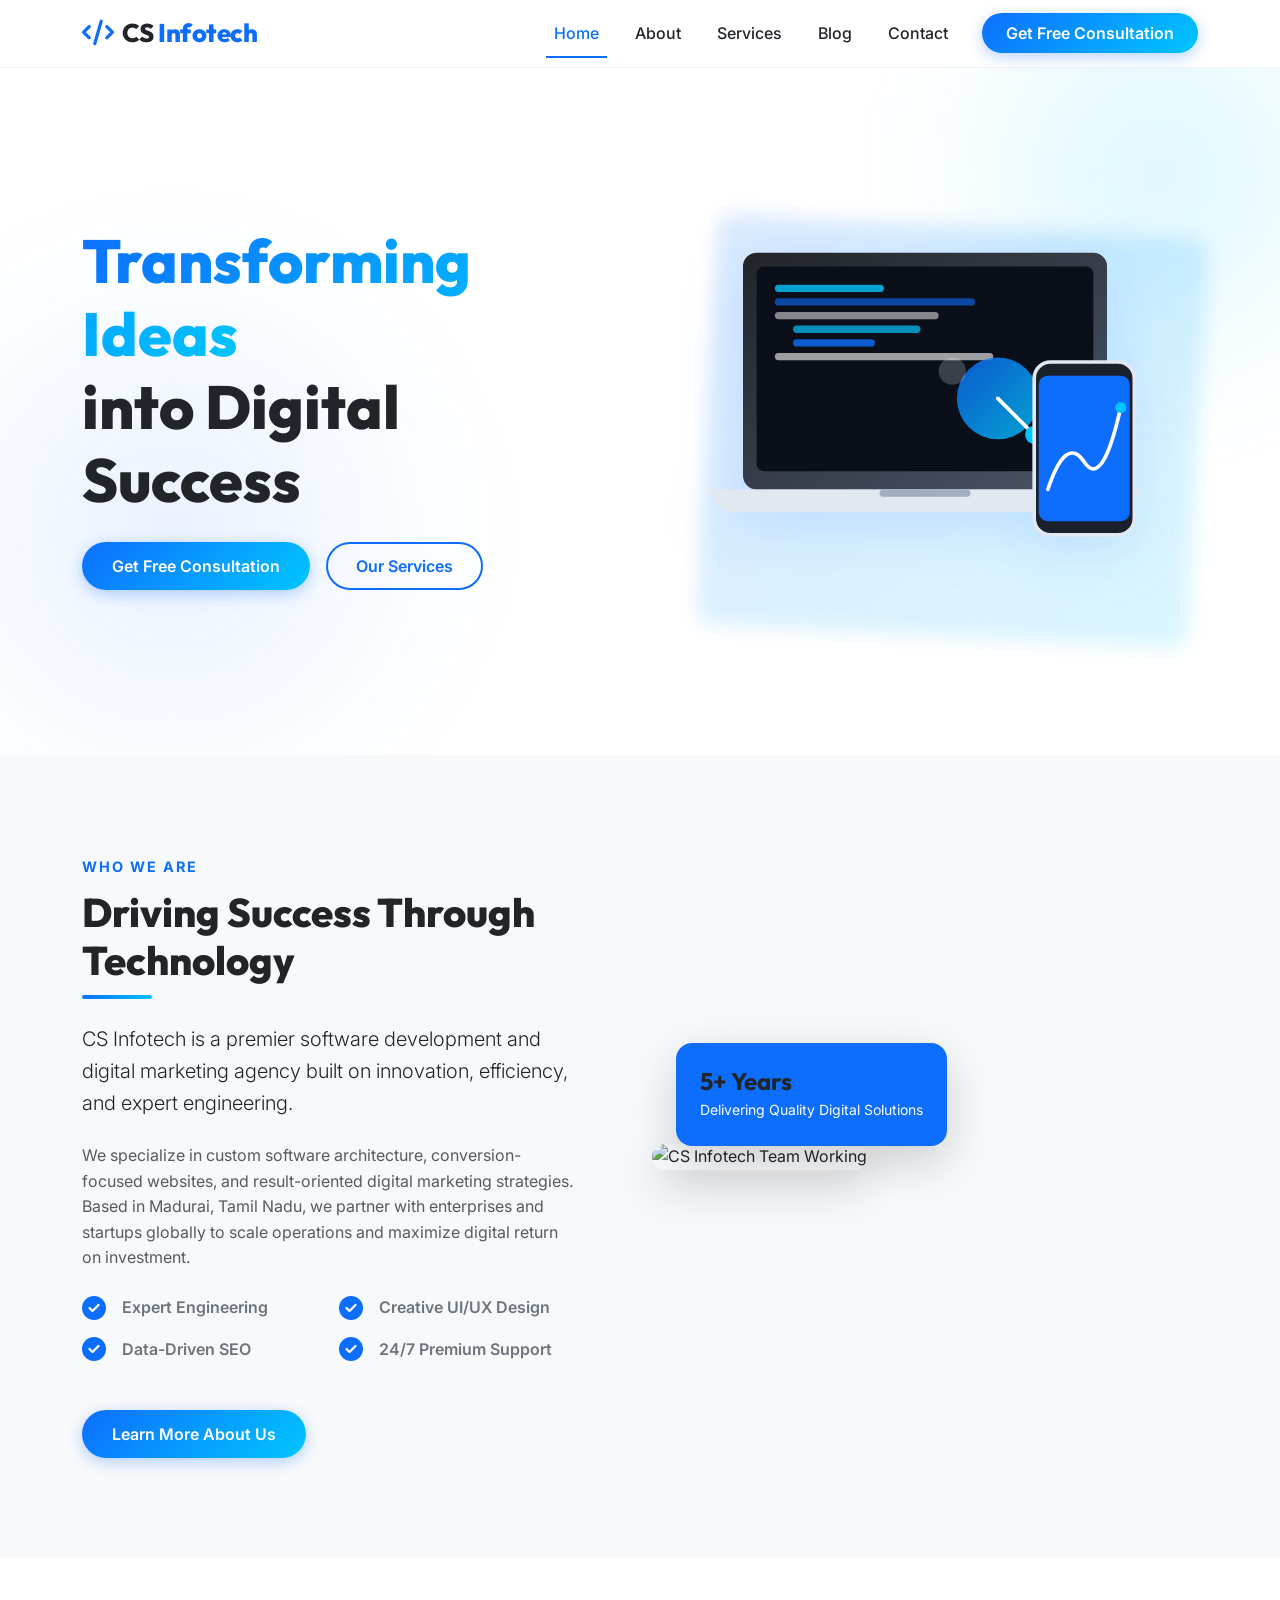
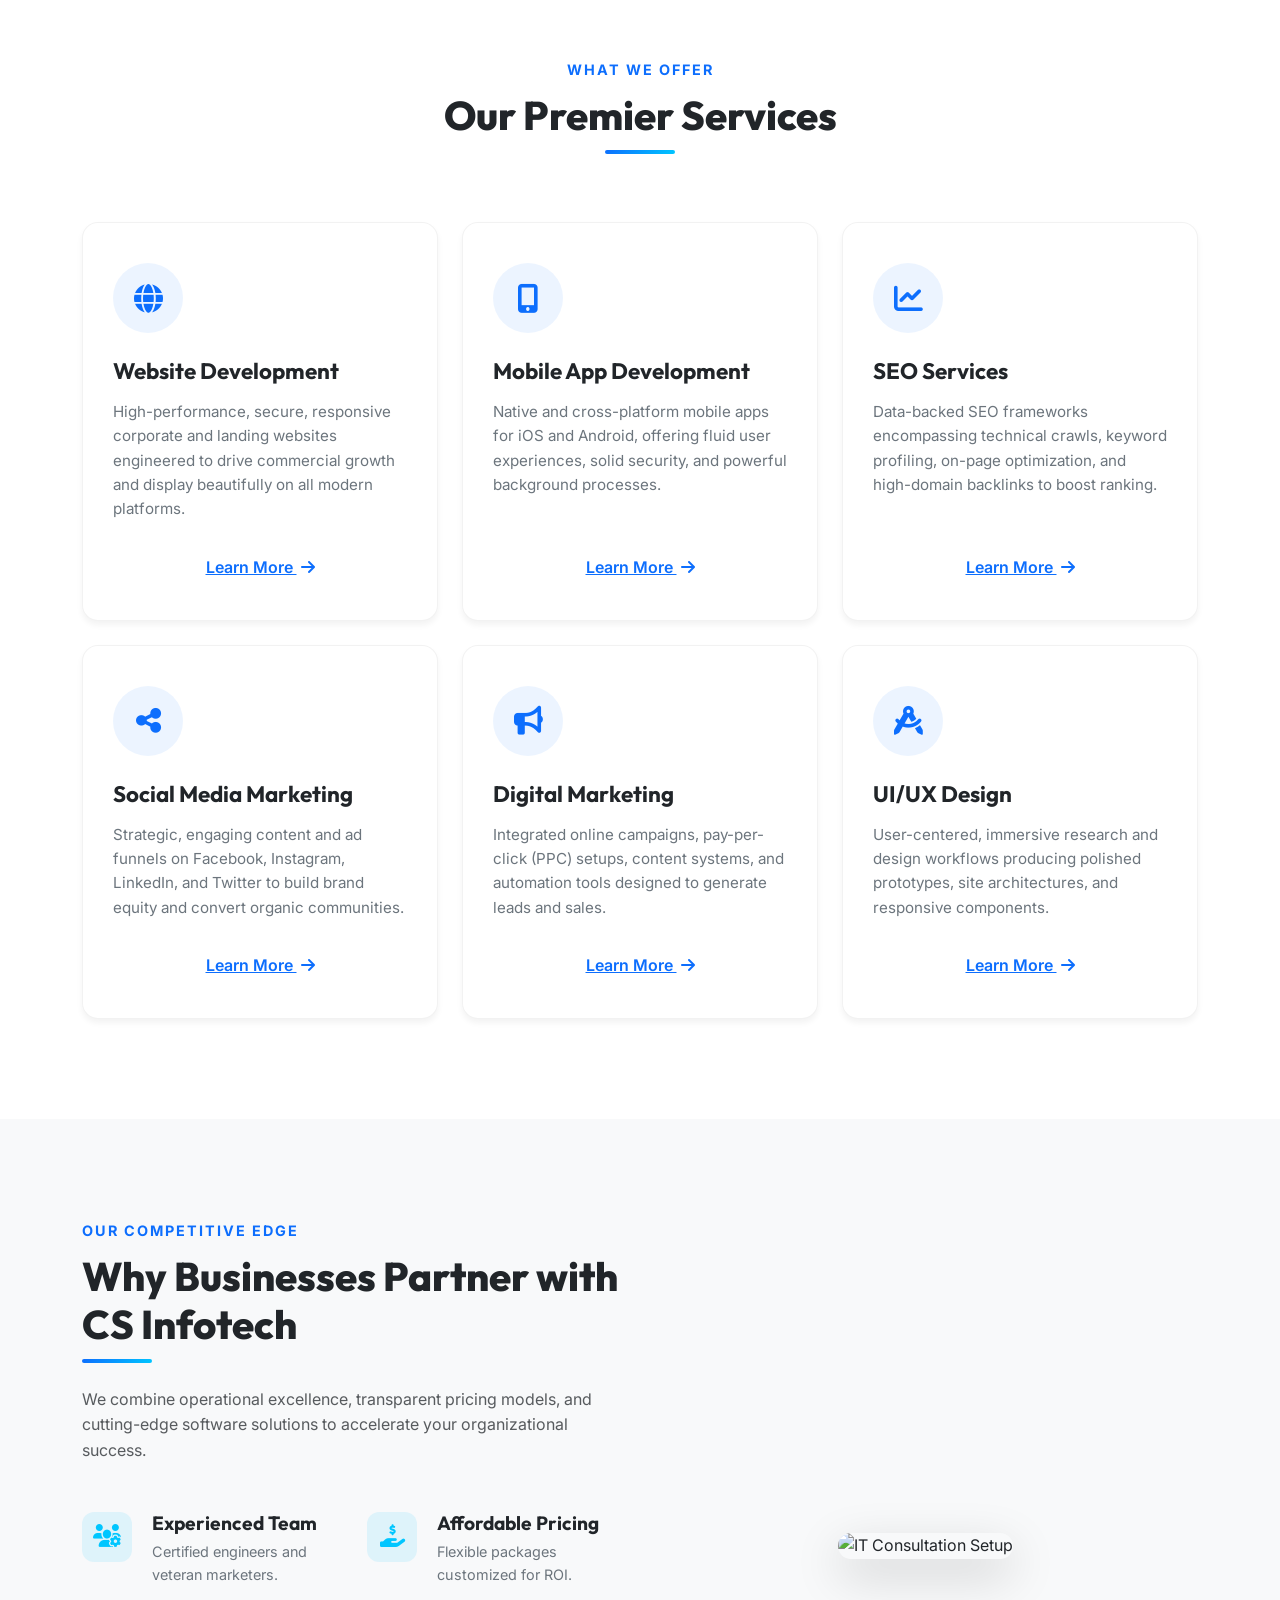
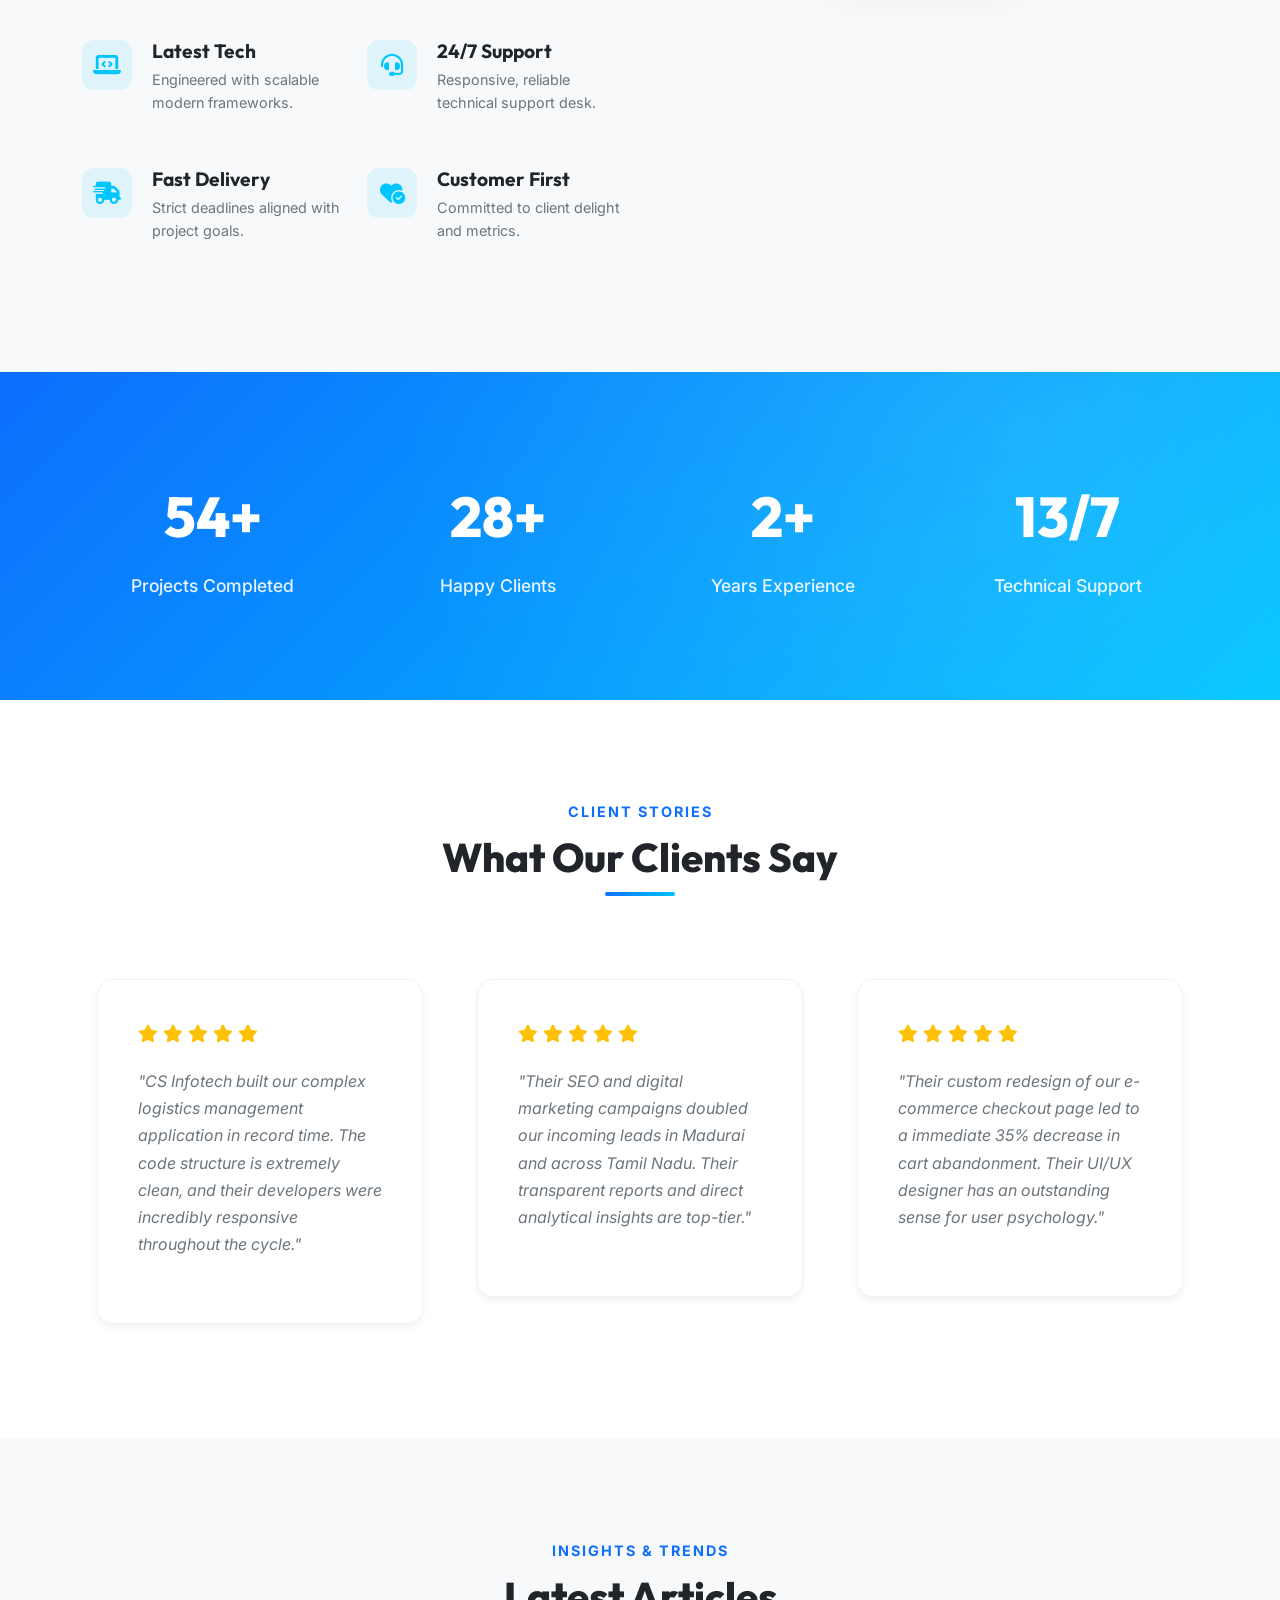
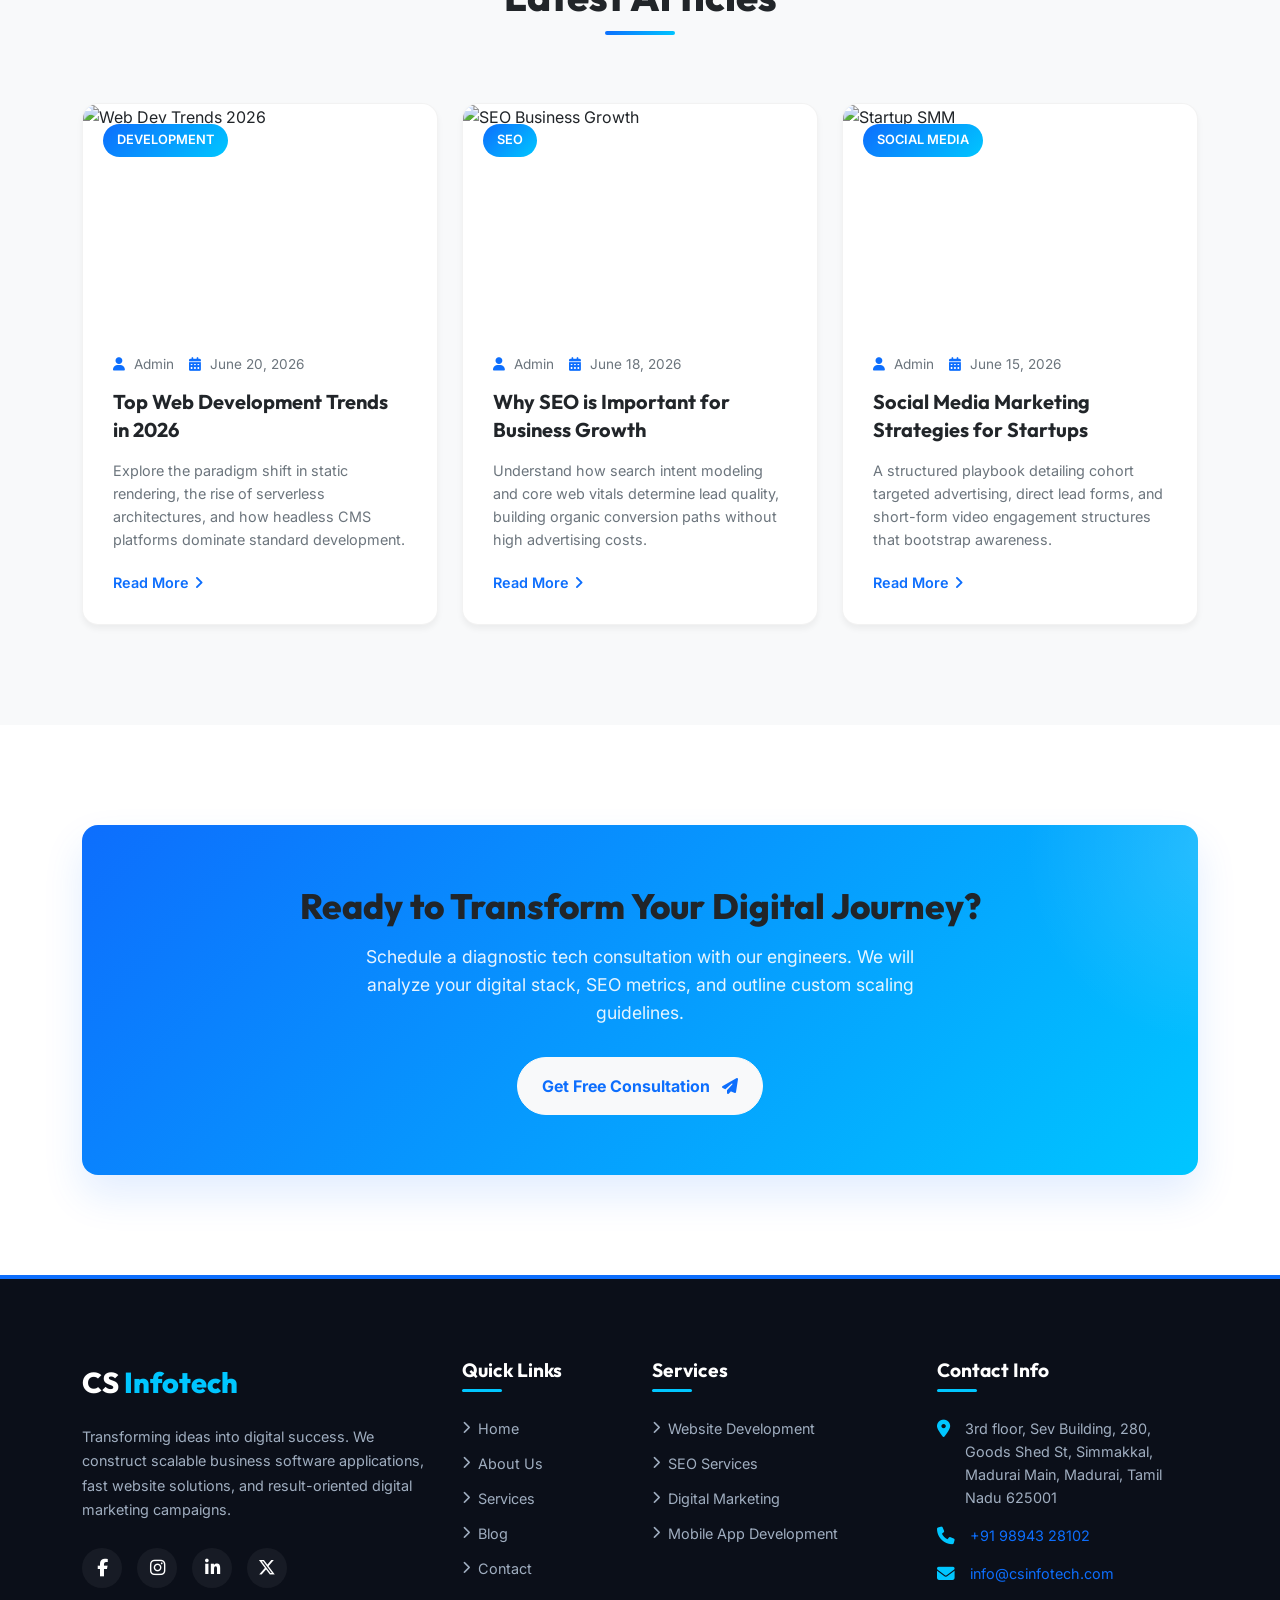
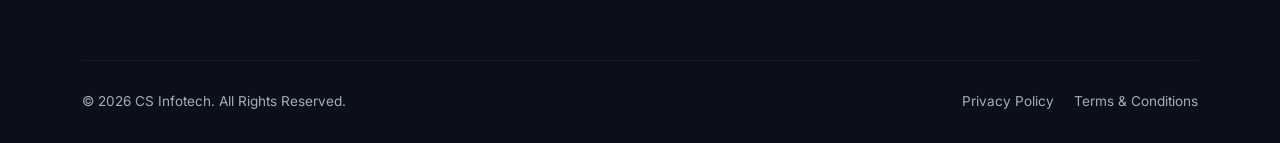
==== index.html @ 74f3cef3 "first commit" ====
<!DOCTYPE html>
<html lang="en">

<head>
  <meta charset="UTF-8">
  <meta name="viewport" content="width=device-width, initial-scale=1.0">
  <!-- SEO Meta Tags -->
  <title>CS Infotech | Transforming Ideas into Digital Success</title>
  <meta name="description"
    content="CS Infotech is a leading software development & digital marketing company offering web development, app development, SEO, UI/UX, and cloud solutions.">
  <meta name="keywords"
    content="Software Development, Web Development, Digital Marketing, SEO, App Development, UI/UX Design, CS Infotech, Madurai">
  <meta name="author" content="CS Infotech">
  <meta name="robots" content="index, follow">

  <!-- Favicon -->
  <link rel="icon" type="image/x-icon" href="https://cdn-icons-png.flaticon.com/512/2010/2010990.png">

  <!-- Google Fonts -->
  <link rel="preconnect" href="https://fonts.googleapis.com">
  <link rel="preconnect" href="https://fonts.gstatic.com" crossorigin>

  <!-- Bootstrap 5 CSS -->
  <link href="https://cdn.jsdelivr.net/npm/bootstrap@5.3.3/dist/css/bootstrap.min.css" rel="stylesheet"
    integrity="sha384-QWTKZyjpPEjISv5WaRU9OFeRpok6YctnYmDr5pNlyT2bRjXh0JMhjY6hW+ALEwIH" crossorigin="anonymous">

  <!-- Font Awesome Icons -->
  <link rel="stylesheet" href="https://cdnjs.cloudflare.com/ajax/libs/font-awesome/6.6.0/css/all.min.css"
    crossorigin="anonymous" referrerpolicy="no-referrer" />

  <!-- AOS (Animate on Scroll) CSS -->
  <link href="https://unpkg.com/aos@2.3.1/dist/aos.css" rel="stylesheet">

  <!-- Custom Styles -->
  <link rel="stylesheet" href="css/style.css">
</head>

<body>

  <!-- ==================== HEADER / NAVBAR ==================== -->
  <header>
    <nav class="navbar navbar-expand-lg fixed-top navbar-custom">
      <div class="container">
        <a class="navbar-brand navbar-brand-custom" href="index.html">
          <i class="fa-solid fa-code text-primary me-2"></i>CS <span>Infotech</span>
        </a>
        <button class="navbar-toggler" type="button" data-bs-toggle="collapse" data-bs-target="#mainNavbar"
          aria-controls="mainNavbar" aria-expanded="false" aria-label="Toggle navigation">
          <span class="navbar-toggler-icon"></span>
        </button>
        <div class="collapse navbar-collapse" id="mainNavbar">
          <ul class="navbar-nav ms-auto mb-2 mb-lg-0 align-items-lg-center">
            <li class="nav-item">
              <a class="nav-link nav-link-custom active" href="index.html">Home</a>
            </li>
            <li class="nav-item">
              <a class="nav-link nav-link-custom" href="about.html">About</a>
            </li>
            <li class="nav-item">
              <a class="nav-link nav-link-custom" href="services.html">Services</a>
            </li>
            <li class="nav-item">
              <a class="nav-link nav-link-custom" href="blog.html">Blog</a>
            </li>
            <li class="nav-item">
              <a class="nav-link nav-link-custom" href="contact.html">Contact</a>
            </li>
            <li class="nav-item ms-lg-3 mt-3 mt-lg-0">
              <a class="btn btn-gradient px-4 py-2" href="https://wa.me/919894328102" target="_blank">Get Free
                Consultation</a>
            </li>
          </ul>
        </div>
      </div>
    </nav>
  </header>

  <!-- ==================== HERO SECTION ==================== -->
  <section class="hero-section">
    <div class="hero-bg-shapes">
      <div class="shape-1"></div>
      <div class="shape-2"></div>
    </div>
    <div class="container">
      <div class="row align-items-center">
        <div class="col-lg-6" data-aos="fade-right">
          <h1 class="hero-title">
            <span class="text-gradient">Transforming Ideas</span> <br>into Digital Success
          </h1>
          <div class="d-flex flex-wrap gap-3">
            <a href="https://wa.me/919894328102" target="_blank" class="btn btn-gradient">Get Free Consultation</a>
            <a href="services.html" class="btn btn-outline-custom">Our Services</a>
          </div>
        </div>
        <div class="col-lg-6 mt-5 mt-lg-0" data-aos="fade-left">
          <div class="hero-img-container text-center">
            <div class="hero-img-backdrop"></div>
            <!-- Premium CSS/SVG Graphic Mockup -->
            <svg class="hero-svg-img" xmlns="http://www.w3.org/2000/svg" viewBox="0 0 600 500" width="100%">
              <defs>
                <linearGradient id="blueGrad" x1="0%" y1="0%" x2="100%" y2="100%">
                  <stop offset="0%" stop-color="#0D6EFD" />
                  <stop offset="100%" stop-color="#00C6FF" />
                </linearGradient>
                <linearGradient id="purpleGrad" x1="0%" y1="0%" x2="100%" y2="100%">
                  <stop offset="0%" stop-color="#212529" />
                  <stop offset="100%" stop-color="#4A5568" />
                </linearGradient>
              </defs>
              <!-- Laptop Mockup -->
              <rect x="100" y="80" width="400" height="260" rx="15" fill="url(#purpleGrad)" />
              <rect x="115" y="95" width="370" height="225" rx="8" fill="#0B0F19" />
              <!-- Code Lines inside screen -->
              <rect x="135" y="115" width="120" height="8" rx="4" fill="#00C6FF" opacity="0.8" />
              <rect x="135" y="130" width="220" height="8" rx="4" fill="#0D6EFD" opacity="0.6" />
              <rect x="135" y="145" width="180" height="8" rx="4" fill="#FFFFFF" opacity="0.5" />
              <rect x="155" y="160" width="140" height="8" rx="4" fill="#00C6FF" opacity="0.7" />
              <rect x="155" y="175" width="90" height="8" rx="4" fill="#0D6EFD" opacity="0.8" />
              <rect x="135" y="190" width="240" height="8" rx="4" fill="#FFFFFF" opacity="0.6" />
              <!-- Graphic shapes inside screen -->
              <circle cx="380" cy="240" r="45" fill="url(#blueGrad)" opacity="0.8" />
              <line x1="380" y1="240" x2="420" y2="280" stroke="#FFFFFF" stroke-width="4" stroke-linecap="round" />
              <circle cx="420" cy="280" r="10" fill="#00C6FF" />
              <circle cx="330" cy="210" r="15" fill="#FFFFFF" opacity="0.2" />
              <!-- Base of Laptop -->
              <path d="M 60 340 L 540 340 L 520 365 L 80 365 Z" fill="#E2E8F0" />
              <rect x="250" y="340" width="100" height="8" rx="4" fill="#A0AEC0" />
              <!-- Mobile Phone Mockup overlapping -->
              <rect x="420" y="200" width="110" height="190" rx="18" fill="#1A202C" stroke="#E2E8F0" stroke-width="4" />
              <rect x="425" y="215" width="100" height="160" rx="10" fill="#0D6EFD" />
              <!-- Phone UI Graph -->
              <path d="M 435 340 Q 455 280 475 310 T 515 250" fill="none" stroke="#FFFFFF" stroke-width="4"
                stroke-linecap="round" />
              <circle cx="515" cy="250" r="6" fill="#00C6FF" />
            </svg>
          </div>
        </div>
      </div>
    </div>
  </section>

  <!-- ==================== ABOUT PREVIEW ==================== -->
  <section class="section-padding bg-light-custom">
    <div class="container">
      <div class="row align-items-center">
        <div class="col-lg-6" data-aos="fade-up">
          <div class="pe-lg-5">
            <span class="section-subtitle">Who We Are</span>
            <h2 class="section-title text-start mb-4">Driving Success Through Technology</h2>
            <p class="lead text-dark mb-4">
              CS Infotech is a premier software development and digital marketing agency built on innovation,
              efficiency, and expert engineering.
            </p>
            <p class="text-muted mb-4">
              We specialize in custom software architecture, conversion-focused websites, and result-oriented digital
              marketing strategies. Based in Madurai, Tamil Nadu, we partner with enterprises and startups globally to
              scale operations and maximize digital return on investment.
            </p>
            <div class="row g-3 mb-5">
              <div class="col-sm-6">
                <div class="d-flex align-items-center gap-3">
                  <i class="fa-solid fa-circle-check text-primary fs-4"></i>
                  <span class="fw-semibold text-secondary">Expert Engineering</span>
                </div>
              </div>
              <div class="col-sm-6">
                <div class="d-flex align-items-center gap-3">
                  <i class="fa-solid fa-circle-check text-primary fs-4"></i>
                  <span class="fw-semibold text-secondary">Creative UI/UX Design</span>
                </div>
              </div>
              <div class="col-sm-6">
                <div class="d-flex align-items-center gap-3">
                  <i class="fa-solid fa-circle-check text-primary fs-4"></i>
                  <span class="fw-semibold text-secondary">Data-Driven SEO</span>
                </div>
              </div>
              <div class="col-sm-6">
                <div class="d-flex align-items-center gap-3">
                  <i class="fa-solid fa-circle-check text-primary fs-4"></i>
                  <span class="fw-semibold text-secondary">24/7 Premium Support</span>
                </div>
              </div>
            </div>
            <a href="about.html" class="btn btn-gradient">Learn More About Us</a>
          </div>
        </div>
        <div class="col-lg-6 mt-5 mt-lg-0" data-aos="fade-up" data-aos-delay="200">
          <div class="position-relative">
            <img src="https://images.unsplash.com/photo-1522071820081-009f0129c71c?q=80&w=800&auto=format&fit=crop"
              class="img-fluid rounded-4 shadow-lg" alt="CS Infotech Team Working">
            <div
              class="position-absolute bottom-0 start-0 bg-primary text-white p-4 m-4 rounded-4 shadow-lg d-none d-sm-block">
              <h4 class="fw-bold mb-1">5+ Years</h4>
              <p class="small mb-0">Delivering Quality Digital Solutions</p>
            </div>
          </div>
        </div>
      </div>
    </div>
  </section>

  <!-- ==================== SERVICES OVERVIEW ==================== -->
  <section class="section-padding">
    <div class="container">
      <div class="section-title-container text-center" data-aos="fade-up">
        <span class="section-subtitle">What We Offer</span>
        <h2 class="section-title">Our Premier Services</h2>
      </div>
      <div class="row g-4">
        <!-- Service 1: Website Development -->
        <div class="col-md-6 col-lg-4" data-aos="fade-up" data-aos-delay="100">
          <div class="card-custom">
            <div class="card-icon-wrapper">
              <i class="fa-solid fa-globe"></i>
            </div>
            <h3 class="card-title-custom">Website Development</h3>
            <p class="card-text-custom">
              High-performance, secure, responsive corporate and landing websites engineered to drive commercial growth
              and display beautifully on all modern platforms.
            </p>
            <a href="services.html" class="btn btn-link p-0 text-primary fw-semibold mt-3">Learn More <i
                class="fa-solid fa-arrow-right ms-1"></i></a>
          </div>
        </div>
        <!-- Service 2: Mobile App Development -->
        <div class="col-md-6 col-lg-4" data-aos="fade-up" data-aos-delay="200">
          <div class="card-custom">
            <div class="card-icon-wrapper">
              <i class="fa-solid fa-mobile-screen-button"></i>
            </div>
            <h3 class="card-title-custom">Mobile App Development</h3>
            <p class="card-text-custom">
              Native and cross-platform mobile apps for iOS and Android, offering fluid user experiences, solid
              security, and powerful background processes.
            </p>
            <a href="services.html" class="btn btn-link p-0 text-primary fw-semibold mt-3">Learn More <i
                class="fa-solid fa-arrow-right ms-1"></i></a>
          </div>
        </div>
        <!-- Service 3: SEO Services -->
        <div class="col-md-6 col-lg-4" data-aos="fade-up" data-aos-delay="300">
          <div class="card-custom">
            <div class="card-icon-wrapper">
              <i class="fa-solid fa-chart-line"></i>
            </div>
            <h3 class="card-title-custom">SEO Services</h3>
            <p class="card-text-custom">
              Data-backed SEO frameworks encompassing technical crawls, keyword profiling, on-page optimization, and
              high-domain backlinks to boost ranking.
            </p>
            <a href="services.html" class="btn btn-link p-0 text-primary fw-semibold mt-3">Learn More <i
                class="fa-solid fa-arrow-right ms-1"></i></a>
          </div>
        </div>
        <!-- Service 4: Social Media Marketing -->
        <div class="col-md-6 col-lg-4" data-aos="fade-up" data-aos-delay="400">
          <div class="card-custom">
            <div class="card-icon-wrapper">
              <i class="fa-solid fa-share-nodes"></i>
            </div>
            <h3 class="card-title-custom">Social Media Marketing</h3>
            <p class="card-text-custom">
              Strategic, engaging content and ad funnels on Facebook, Instagram, LinkedIn, and Twitter to build brand
              equity and convert organic communities.
            </p>
            <a href="services.html" class="btn btn-link p-0 text-primary fw-semibold mt-3">Learn More <i
                class="fa-solid fa-arrow-right ms-1"></i></a>
          </div>
        </div>
        <!-- Service 5: Digital Marketing -->
        <div class="col-md-6 col-lg-4" data-aos="fade-up" data-aos-delay="500">
          <div class="card-custom">
            <div class="card-icon-wrapper">
              <i class="fa-solid fa-bullhorn"></i>
            </div>
            <h3 class="card-title-custom">Digital Marketing</h3>
            <p class="card-text-custom">
              Integrated online campaigns, pay-per-click (PPC) setups, content systems, and automation tools designed to
              generate leads and sales.
            </p>
            <a href="services.html" class="btn btn-link p-0 text-primary fw-semibold mt-3">Learn More <i
                class="fa-solid fa-arrow-right ms-1"></i></a>
          </div>
        </div>
        <!-- Service 6: UI/UX Design -->
        <div class="col-md-6 col-lg-4" data-aos="fade-up" data-aos-delay="600">
          <div class="card-custom">
            <div class="card-icon-wrapper">
              <i class="fa-solid fa-compass-drafting"></i>
            </div>
            <h3 class="card-title-custom">UI/UX Design</h3>
            <p class="card-text-custom">
              User-centered, immersive research and design workflows producing polished prototypes, site architectures,
              and responsive components.
            </p>
            <a href="services.html" class="btn btn-link p-0 text-primary fw-semibold mt-3">Learn More <i
                class="fa-solid fa-arrow-right ms-1"></i></a>
          </div>
        </div>
      </div>
    </div>
  </section>

  <!-- ==================== WHY CHOOSE US ==================== -->
  <section class="section-padding bg-light-custom">
    <div class="container">
      <div class="row align-items-center">
        <div class="col-lg-6" data-aos="fade-right">
          <span class="section-subtitle">Our Competitive Edge</span>
          <h2 class="section-title text-start mb-4">Why Businesses Partner with CS Infotech</h2>
          <p class="text-muted mb-5">
            We combine operational excellence, transparent pricing models, and cutting-edge software solutions to
            accelerate your organizational success.
          </p>
          <div class="row g-4">
            <div class="col-sm-6">
              <div class="why-icon-box">
                <div class="why-icon"><i class="fa-solid fa-users-gear"></i></div>
                <div class="why-content">
                  <h4>Experienced Team</h4>
                  <p>Certified engineers and veteran marketers.</p>
                </div>
              </div>
            </div>
            <div class="col-sm-6">
              <div class="why-icon-box">
                <div class="why-icon"><i class="fa-solid fa-hand-holding-dollar"></i></div>
                <div class="why-content">
                  <h4>Affordable Pricing</h4>
                  <p>Flexible packages customized for ROI.</p>
                </div>
              </div>
            </div>
            <div class="col-sm-6">
              <div class="why-icon-box">
                <div class="why-icon"><i class="fa-solid fa-laptop-code"></i></div>
                <div class="why-content">
                  <h4>Latest Tech</h4>
                  <p>Engineered with scalable modern frameworks.</p>
                </div>
              </div>
            </div>
            <div class="col-sm-6">
              <div class="why-icon-box">
                <div class="why-icon"><i class="fa-solid fa-headset"></i></div>
                <div class="why-content">
                  <h4>24/7 Support</h4>
                  <p>Responsive, reliable technical support desk.</p>
                </div>
              </div>
            </div>
            <div class="col-sm-6">
              <div class="why-icon-box">
                <div class="why-icon"><i class="fa-solid fa-truck-fast"></i></div>
                <div class="why-content">
                  <h4>Fast Delivery</h4>
                  <p>Strict deadlines aligned with project goals.</p>
                </div>
              </div>
            </div>
            <div class="col-sm-6">
              <div class="why-icon-box">
                <div class="why-icon"><i class="fa-solid fa-heart-circle-check"></i></div>
                <div class="why-content">
                  <h4>Customer First</h4>
                  <p>Committed to client delight and metrics.</p>
                </div>
              </div>
            </div>
          </div>
        </div>
        <div class="col-lg-6 mt-5 mt-lg-0 text-center" data-aos="fade-left" data-aos-delay="200">
          <img src="https://images.unsplash.com/photo-1551434678-e076c223a692?q=80&w=800&auto=format&fit=crop"
            class="img-fluid rounded-4 shadow-lg" alt="IT Consultation Setup">
        </div>
      </div>
    </div>
  </section>

  <!-- ==================== STATISTICS SECTION ==================== -->
  <section class="section-padding stats-section" id="stats-section">
    <div class="container">
      <div class="row g-4">
        <!-- Stat item 1 -->
        <div class="col-6 col-md-3" data-aos="zoom-in" data-aos-delay="100">
          <div class="stat-box">
            <span class="stat-number" data-target="100" data-suffix="+">0+</span>
            <span class="stat-label">Projects Completed</span>
          </div>
        </div>
        <!-- Stat item 2 -->
        <div class="col-6 col-md-3" data-aos="zoom-in" data-aos-delay="200">
          <div class="stat-box">
            <span class="stat-number" data-target="50" data-suffix="+">0+</span>
            <span class="stat-label">Happy Clients</span>
          </div>
        </div>
        <!-- Stat item 3 -->
        <div class="col-6 col-md-3" data-aos="zoom-in" data-aos-delay="300">
          <div class="stat-box">
            <span class="stat-number" data-target="5" data-suffix="+">0+</span>
            <span class="stat-label">Years Experience</span>
          </div>
        </div>
        <!-- Stat item 4 -->
        <div class="col-6 col-md-3" data-aos="zoom-in" data-aos-delay="400">
          <div class="stat-box">
            <span class="stat-number" data-target="24" data-suffix="/7">0/7</span>
            <span class="stat-label">Technical Support</span>
          </div>
        </div>
      </div>
    </div>
  </section>

  <!-- ==================== TESTIMONIALS ==================== -->
  <section class="section-padding">
    <div class="container">
      <div class="section-title-container text-center" data-aos="fade-up">
        <span class="section-subtitle">Client Stories</span>
        <h2 class="section-title">What Our Clients Say</h2>
      </div>
      <div class="row g-4">
        <!-- Testimonial 1 -->
        <div class="col-lg-4 col-md-6" data-aos="fade-up" data-aos-delay="100">
          <div class="testimonial-card">
            <div class="client-rating">
              <i class="fa-solid fa-star"></i>
              <i class="fa-solid fa-star"></i>
              <i class="fa-solid fa-star"></i>
              <i class="fa-solid fa-star"></i>
              <i class="fa-solid fa-star"></i>
            </div>
            <p class="testimonial-text">
              "CS Infotech built our complex logistics management application in record time. The code structure is
              extremely clean, and their developers were incredibly responsive throughout the cycle." </p>
            <!--
       <div class="client-info">
              <img src="https://images.unsplash.com/photo-1507003211169-0a1dd7228f2d?q=80&w=100&auto=format&fit=crop" alt="Sarah J." class="client-img">
              <div>
                <h4 class="client-name">Sarah Jenkins</h4>
                <p class="client-role">Product Operations, FleetGlobal</p>
              </div>
            </div> -->
          </div>
        </div>
        <!-- Testimonial 2 -->
        <div class="col-lg-4 col-md-6" data-aos="fade-up" data-aos-delay="200">
          <div class="testimonial-card">
            <div class="client-rating">
              <i class="fa-solid fa-star"></i>
              <i class="fa-solid fa-star"></i>
              <i class="fa-solid fa-star"></i>
              <i class="fa-solid fa-star"></i>
              <i class="fa-solid fa-star"></i>
            </div>
            <p class="testimonial-text">
              "Their SEO and digital marketing campaigns doubled our incoming leads in Madurai and across Tamil Nadu.
              Their transparent reports and direct analytical insights are top-tier."
            </p>
            <!---   <div class="client-info">
              <img src="https://images.unsplash.com/photo-1500648767791-00dcc994a43e?q=80&w=100&auto=format&fit=crop" alt="Aravind S." class="client-img">
              <div>
                <h4 class="client-name">Aravind Swaminathan</h4>
                <p class="client-role">Founder, Madurai TechSolutions</p>
              </div>
            </div> -->
          </div>
        </div>
        <!-- Testimonial 3 -->
        <div class="col-lg-4 col-md-6 offset-md-3 offset-lg-0" data-aos="fade-up" data-aos-delay="300">
          <div class="testimonial-card">
            <div class="client-rating">
              <i class="fa-solid fa-star"></i>
              <i class="fa-solid fa-star"></i>
              <i class="fa-solid fa-star"></i>
              <i class="fa-solid fa-star"></i>
              <i class="fa-solid fa-star"></i>
            </div>
            <p class="testimonial-text">
              "Their custom redesign of our e-commerce checkout page led to a immediate 35% decrease in cart
              abandonment. Their UI/UX designer has an outstanding sense for user psychology."
            </p>
            <!---
            <div class="client-info">
              <img src="https://images.unsplash.com/photo-1494790108377-be9c29b29330?q=80&w=100&auto=format&fit=crop" alt="Emily R." class="client-img">
              <div>
                <h4 class="client-name">Emily Rodriguez</h4>
                <p class="client-role">Mad.</p>
              </div>
            </div> -->
          </div>
        </div>
      </div>
    </div>
  </section>

  <!-- ==================== LATEST BLOGS ==================== -->
  <section class="section-padding bg-light-custom">
    <div class="container">
      <div class="section-title-container text-center" data-aos="fade-up">
        <span class="section-subtitle">Insights & Trends</span>
        <h2 class="section-title">Latest Articles</h2>
      </div>
      <div class="row g-4">
        <!-- Blog 1 -->
        <div class="col-md-6 col-lg-4" data-aos="fade-up" data-aos-delay="100">
          <div class="blog-card">
            <div class="blog-img-wrapper">
              <span class="blog-badge">Development</span>
              <img src="https://images.unsplash.com/photo-1517694712202-14dd9538aa97?q=80&w=600&auto=format&fit=crop"
                alt="Web Dev Trends 2026">
            </div>
            <div class="blog-content">
              <div class="blog-meta">
                <span><i class="fa-solid fa-user"></i> Admin</span>
                <span><i class="fa-solid fa-calendar-days"></i> June 20, 2026</span>
              </div>
              <h3 class="blog-title-custom">
                <a href="blog-single.html?id=1">Top Web Development Trends in 2026</a>
              </h3>
              <p class="blog-excerpt">
                Explore the paradigm shift in static rendering, the rise of serverless architectures, and how headless
                CMS platforms dominate standard development.
              </p>
              <a href="blog-single.html?id=1" class="blog-readmore">Read More <i
                  class="fa-solid fa-angle-right"></i></a>
            </div>
          </div>
        </div>
        <!-- Blog 2 -->
        <div class="col-md-6 col-lg-4" data-aos="fade-up" data-aos-delay="200">
          <div class="blog-card">
            <div class="blog-img-wrapper">
              <span class="blog-badge">SEO</span>
              <img src="https://images.unsplash.com/photo-1460925895917-afdab827c52f?q=80&w=600&auto=format&fit=crop"
                alt="SEO Business Growth">
            </div>
            <div class="blog-content">
              <div class="blog-meta">
                <span><i class="fa-solid fa-user"></i> Admin</span>
                <span><i class="fa-solid fa-calendar-days"></i> June 18, 2026</span>
              </div>
              <h3 class="blog-title-custom">
                <a href="blog-single.html?id=2">Why SEO is Important for Business Growth</a>
              </h3>
              <p class="blog-excerpt">
                Understand how search intent modeling and core web vitals determine lead quality, building organic
                conversion paths without high advertising costs.
              </p>
              <a href="blog-single.html?id=2" class="blog-readmore">Read More <i
                  class="fa-solid fa-angle-right"></i></a>
            </div>
          </div>
        </div>
        <!-- Blog 3 -->
        <div class="col-md-6 col-lg-4 offset-md-3 offset-lg-0" data-aos="fade-up" data-aos-delay="300">
          <div class="blog-card">
            <div class="blog-img-wrapper">
              <span class="blog-badge">Social Media</span>
              <img src="https://images.unsplash.com/photo-1611162617213-7d7a39e9b1d7?q=80&w=600&auto=format&fit=crop"
                alt="Startup SMM">
            </div>
            <div class="blog-content">
              <div class="blog-meta">
                <span><i class="fa-solid fa-user"></i> Admin</span>
                <span><i class="fa-solid fa-calendar-days"></i> June 15, 2026</span>
              </div>
              <h3 class="blog-title-custom">
                <a href="blog-single.html?id=3">Social Media Marketing Strategies for Startups</a>
              </h3>
              <p class="blog-excerpt">
                A structured playbook detailing cohort targeted advertising, direct lead forms, and short-form video
                engagement structures that bootstrap awareness.
              </p>
              <a href="blog-single.html?id=3" class="blog-readmore">Read More <i
                  class="fa-solid fa-angle-right"></i></a>
            </div>
          </div>
        </div>
      </div>
    </div>
  </section>

  <!-- ==================== CONTACT CTA SECTION ==================== -->
  <section class="section-padding">
    <div class="container text-center" data-aos="zoom-in">
      <div class="cta-banner">
        <h2 class="cta-title">Ready to Transform Your Digital Journey?</h2>
        <p class="cta-desc">
          Schedule a diagnostic tech consultation with our engineers. We will analyze your digital stack, SEO metrics,
          and outline custom scaling guidelines.
        </p>
        <a href="https://wa.me/919894328102" target="_blank"
          class="btn btn-light text-primary fw-bold px-4 py-3 rounded-pill">Get Free Consultation
          <i class="fa-solid fa-paper-plane ms-2"></i></a>
      </div>
    </div>
  </section>

  <!-- ==================== FOOTER ==================== -->
  <footer class="footer-section">
    <div class="container">
      <div class="row g-4">
        <!-- Footer Column 1: Info  -->
        <div class="col-lg-4 col-md-6">
          <a class="footer-brand" href="index.html">CS <span>Infotech</span></a>
          <p class="footer-desc">
            Transforming ideas into digital success. We construct scalable business software applications, fast website
            solutions, and result-oriented digital marketing campaigns.
          </p>
          <div class="footer-social-links">
            <a href="https://facebook.com" class="footer-social-btn" target="_blank" aria-label="Facebook"><i
                class="fa-brands fa-facebook-f"></i></a>
            <a href="https://instagram.com" class="footer-social-btn" target="_blank" aria-label="Instagram"><i
                class="fa-brands fa-instagram"></i></a>
            <a href="https://linkedin.com" class="footer-social-btn" target="_blank" aria-label="LinkedIn"><i
                class="fa-brands fa-linkedin-in"></i></a>
            <a href="https://twitter.com" class="footer-social-btn" target="_blank" aria-label="Twitter"><i
                class="fa-brands fa-x-twitter"></i></a>
          </div>
        </div>
        <!-- Footer Column 2: Quick Links -->
        <div class="col-lg-2 col-md-6">
          <h4 class="footer-title">Quick Links</h4>
          <ul class="footer-links-list">
            <li><a href="index.html"><i class="fa-solid fa-chevron-right"></i> Home</a></li>
            <li><a href="about.html"><i class="fa-solid fa-chevron-right"></i> About Us</a></li>
            <li><a href="services.html"><i class="fa-solid fa-chevron-right"></i> Services</a></li>
            <li><a href="blog.html"><i class="fa-solid fa-chevron-right"></i> Blog</a></li>
            <li><a href="contact.html"><i class="fa-solid fa-chevron-right"></i> Contact</a></li>
          </ul>
        </div>
        <!-- Footer Column 3: Services -->
        <div class="col-lg-3 col-md-6">
          <h4 class="footer-title">Services</h4>
          <ul class="footer-links-list">
            <li><a href="services.html"><i class="fa-solid fa-chevron-right"></i> Website Development</a></li>
            <li><a href="services.html"><i class="fa-solid fa-chevron-right"></i> SEO Services</a></li>
            <li><a href="services.html"><i class="fa-solid fa-chevron-right"></i> Digital Marketing</a></li>
            <li><a href="services.html"><i class="fa-solid fa-chevron-right"></i> Mobile App Development</a></li>
          </ul>
        </div>
        <!-- Footer Column 4: Contact info -->
        <div class="col-lg-3 col-md-6">
          <h4 class="footer-title">Contact Info</h4>
          <ul class="footer-contact-info">
            <li>
              <i class="fa-solid fa-location-dot"></i>
              <span>3rd floor, Sev Building, 280, Goods Shed St, Simmakkal, Madurai Main, Madurai, Tamil Nadu
                625001</span>
            </li>
            <li>
              <i class="fa-solid fa-phone"></i>
              <span><a href="tel:+919894328102">+91 98943 28102</a></span>
            </li>
            <li>
              <i class="fa-solid fa-envelope"></i>
              <span><a href="mailto:info@csinfotech.com">info@csinfotech.com</a></span>
            </li>
          </ul>
        </div>
      </div>
      <!-- Footer Copyright and bottom info -->
      <div class="footer-bottom">
        <div class="row align-items-center">
          <div class="col-md-6 text-center text-md-start">
            <p class="mb-0">&copy; 2026 CS Infotech. All Rights Reserved.</p>
          </div>
          <div class="col-md-6 text-center text-md-end">
            <div class="footer-bottom-links">
              <a href="#">Privacy Policy</a>
              <a href="#">Terms & Conditions</a>
            </div>
          </div>
        </div>
      </div>
    </div>
  </footer>

  <!-- ==================== BACK TO TOP BUTTON ==================== -->
  <button class="back-to-top" id="backToTop" aria-label="Back to top">
    <i class="fa-solid fa-arrow-up"></i>
  </button>

  <!-- ==================== JAVASCRIPT LIBRARIES ==================== -->
  <!-- Bootstrap 5 JS Bundle -->
  <script src="https://cdn.jsdelivr.net/npm/bootstrap@5.3.3/dist/js/bootstrap.bundle.min.js"
    integrity="sha384-YvpcrYf0tY3lHB60NNkmXc5s9fDVZLESaAA55NDzOxhy9GkcIdslK1eN7N6jIeHz"
    crossorigin="anonymous"></script>

  <!-- AOS Animation Library JS -->
  <script src="https://unpkg.com/aos@2.3.1/dist/aos.js"></script>

  <!-- Blog data array -->
  <script src="js/blog-data.js"></script>

  <!-- Main Script -->
  <script src="js/script.js"></script>
</body>

</html>
---- css/style.css ----
@import url('https://fonts.googleapis.com/css2?family=Inter:wght@300;400;500;600;700&family=Outfit:wght@300;400;500;600;700;800&display=swap');


:root {
  --primary-color: #0D6EFD;
  --secondary-color: #212529;
  --accent-color: #00C6FF;
  --dark-bg: #0B0F19;
  --card-bg-light: #FFFFFF;
  --card-bg-dark: #151A26;
  --text-dark: #212529;
  --text-light: #F8F9FA;
  --text-muted: #6C757D;
  --font-headings: 'Outfit', sans-serif;
  --font-body: 'Inter', sans-serif;
  --transition-smooth: all 0.3s cubic-bezier(0.25, 0.8, 0.25, 1);
  --gradient-primary: linear-gradient(135deg, #0D6EFD 0%, #00C6FF 100%);
  --gradient-overlay: linear-gradient(135deg, rgba(13, 110, 253, 0.9) 0%, rgba(0, 198, 255, 0.9) 100%);
  --shadow-sm: 0 4px 6px rgba(0, 0, 0, 0.05);
  --shadow-md: 0 10px 20px rgba(0, 0, 0, 0.08);
  --shadow-lg: 0 20px 40px rgba(13, 110, 253, 0.12);
  --border-radius-custom: 16px;
}


html {
  scroll-behavior: smooth;
}

body {
  font-family: var(--font-body);
  color: var(--text-dark);
  background-color: #FFFFFF;
  overflow-x: hidden;
  line-height: 1.6;
}

h1,
h2,
h3,
h4,
h5,
h6 {
  font-family: var(--font-headings);
  font-weight: 700;
  color: var(--secondary-color);
}

a {
  text-decoration: none;
  transition: var(--transition-smooth);
}

/* --- Selection Color --- */
::selection {
  background-color: var(--accent-color);
  color: #FFFFFF;
}

/* --- Custom Scrollbar --- */
::-webkit-scrollbar {
  width: 10px;
}

::-webkit-scrollbar-track {
  background: #F1F1F1;
}

::-webkit-scrollbar-thumb {
  background: var(--primary-color);
  border-radius: 5px;
}

::-webkit-scrollbar-thumb:hover {
  background: var(--accent-color);
}

/* --- Navigation & Header --- */
.navbar-custom {
  background-color: rgba(255, 255, 255, 0.95);
  backdrop-filter: blur(10px);
  -webkit-backdrop-filter: blur(10px);
  transition: var(--transition-smooth);
  border-bottom: 1px solid rgba(0, 0, 0, 0.05);
}

.navbar-custom.navbar-scrolled {
  background-color: rgba(255, 255, 255, 0.98);
  box-shadow: var(--shadow-md);
  padding-top: 10px;
  padding-bottom: 10px;
}

.navbar-brand-custom {
  font-family: var(--font-headings);
  font-weight: 800;
  font-size: 1.6rem;
  color: var(--secondary-color) !important;
  letter-spacing: -0.5px;
}

.navbar-brand-custom span {
  color: var(--primary-color);
}

.nav-link-custom {
  font-weight: 500;
  color: var(--secondary-color) !important;
  margin: 0 10px;
  position: relative;
  transition: var(--transition-smooth);
}

.nav-link-custom::after {
  content: '';
  position: absolute;
  bottom: -4px;
  left: 0;
  width: 0;
  height: 2px;
  background-color: var(--primary-color);
  transition: var(--transition-smooth);
}

.nav-link-custom:hover::after,
.nav-link-custom.active::after {
  width: 100%;
}

.nav-link-custom:hover,
.nav-link-custom.active {
  color: var(--primary-color) !important;
}

/* --- Custom Buttons --- */
.btn-gradient {
  background: var(--gradient-primary);
  color: #FFFFFF !important;
  font-weight: 600;
  padding: 12px 30px;
  border-radius: 30px;
  border: none;
  box-shadow: 0 4px 15px rgba(13, 110, 253, 0.3);
  transition: var(--transition-smooth);
}

.btn-gradient:hover {
  transform: translateY(-3px);
  box-shadow: 0 8px 25px rgba(13, 110, 253, 0.5);
  color: #FFFFFF;
}

.btn-outline-custom {
  border: 2px solid var(--primary-color);
  color: var(--primary-color);
  font-weight: 600;
  padding: 10px 28px;
  border-radius: 30px;
  background-color: transparent;
  transition: var(--transition-smooth);
}

.btn-outline-custom:hover {
  background-color: var(--primary-color);
  color: #FFFFFF;
  transform: translateY(-3px);
}

/* --- Section Styling --- */
.section-padding {
  padding: 100px 0;
}

.bg-light-custom {
  background-color: #F8F9FA;
}

.section-title-container {
  margin-bottom: 60px;
}

.section-subtitle {
  color: var(--primary-color);
  text-transform: uppercase;
  font-weight: 700;
  letter-spacing: 2px;
  font-size: 0.9rem;
  margin-bottom: 10px;
  display: block;
}

.section-title {
  font-size: 2.5rem;
  font-weight: 800;
  position: relative;
  display: inline-block;
  padding-bottom: 15px;
}

.section-title::after {
  content: '';
  position: absolute;
  bottom: 0;
  left: 50%;
  transform: translateX(-50%);
  width: 70px;
  height: 4px;
  background: var(--gradient-primary);
  border-radius: 2px;
}

.section-title.text-start::after {
  left: 0;
  transform: none;
}

/* --- Hero Section --- */
.hero-section {
  position: relative;
  background-color: #FFFFFF;
  padding: 180px 0 120px 0;
  overflow: hidden;
  z-index: 1;
}

.hero-content-col {
  position: relative;
}

@media (min-width: 992px) {
  .hero-content-col {
    margin-top: -50px;
  }
}

.hero-bg-shapes {
  position: absolute;
  top: 0;
  left: 0;
  width: 100%;
  height: 100%;
  z-index: -1;
  pointer-events: none;
}

.shape-1 {
  position: absolute;
  top: -10%;
  right: -10%;
  width: 500px;
  height: 500px;
  border-radius: 50%;
  background: radial-gradient(circle, rgba(0, 198, 255, 0.15) 0%, rgba(255, 255, 255, 0) 70%);
  filter: blur(50px);
  animation: floatShape 8s ease-in-out infinite alternate;
}

.shape-2 {
  position: absolute;
  bottom: -10%;
  left: -10%;
  width: 600px;
  height: 600px;
  border-radius: 50%;
  background: radial-gradient(circle, rgba(13, 110, 253, 0.1) 0%, rgba(255, 255, 255, 0) 70%);
  filter: blur(60px);
  animation: floatShape 12s ease-in-out infinite alternate-reverse;
}

@keyframes floatShape {
  0% {
    transform: translateY(0px) scale(1);
  }

  100% {
    transform: translateY(40px) scale(1.1);
  }
}

.hero-title {
  font-size: 3.8rem;
  font-weight: 800;
  line-height: 1.2;
  margin-bottom: 25px;
}

.text-gradient {
  background: var(--gradient-primary);
  -webkit-background-clip: text;
  -webkit-text-fill-color: transparent;
}

.hero-desc {
  font-size: 1.2rem;
  color: var(--text-muted);
  margin-bottom: 40px;
  max-width: 550px;
}

.hero-img-container {
  position: relative;
  z-index: 2;
}

.hero-img-backdrop {
  position: absolute;
  top: 10%;
  left: 10%;
  width: 90%;
  height: 90%;
  background: var(--gradient-primary);
  border-radius: var(--border-radius-custom);
  z-index: -1;
  opacity: 0.15;
  transform: rotate(3deg);
  filter: blur(10px);
}

.hero-svg-img {
  max-width: 100%;
  height: auto;
  filter: drop-shadow(0 15px 30px rgba(13, 110, 253, 0.15));
  animation: floatImage 4s ease-in-out infinite;
}

@keyframes floatImage {
  0% {
    transform: translateY(0px);
  }

  50% {
    transform: translateY(-15px);
  }

  100% {
    transform: translateY(0px);
  }
}

/* --- Cards (Global) --- */
.card-custom {
  background-color: var(--card-bg-light);
  border: 1px solid rgba(0, 0, 0, 0.05);
  border-radius: var(--border-radius-custom);
  padding: 40px 30px;
  box-shadow: var(--shadow-sm);
  transition: var(--transition-smooth);
  height: 100%;
  display: flex;
  flex-direction: column;
}

.card-custom:hover {
  transform: translateY(-8px);
  box-shadow: var(--shadow-lg);
  border-color: rgba(13, 110, 253, 0.2);
}

.card-icon-wrapper {
  width: 70px;
  height: 70px;
  border-radius: 50%;
  background: rgba(13, 110, 253, 0.08);
  display: flex;
  align-items: center;
  justify-content: center;
  margin-bottom: 25px;
  color: var(--primary-color);
  font-size: 1.8rem;
  transition: var(--transition-smooth);
}

.card-custom:hover .card-icon-wrapper {
  background: var(--gradient-primary);
  color: #FFFFFF;
  transform: rotate(10deg);
}

.card-title-custom {
  font-size: 1.4rem;
  font-weight: 700;
  margin-bottom: 15px;
}

.card-text-custom {
  color: var(--text-muted);
  font-size: 0.95rem;
  flex-grow: 1;
}

/* --- Why Choose Us Grid --- */
.why-icon-box {
  display: flex;
  align-items: flex-start;
  margin-bottom: 30px;
}

.why-icon {
  width: 50px;
  height: 50px;
  background: rgba(0, 198, 255, 0.1);
  color: var(--accent-color);
  border-radius: 12px;
  display: flex;
  align-items: center;
  justify-content: center;
  font-size: 1.4rem;
  margin-right: 20px;
  flex-shrink: 0;
  transition: var(--transition-smooth);
}

.why-icon-box:hover .why-icon {
  background: var(--gradient-primary);
  color: #FFFFFF;
}

.why-content h4 {
  font-size: 1.2rem;
  font-weight: 700;
  margin-bottom: 5px;
}

.why-content p {
  color: var(--text-muted);
  font-size: 0.9rem;
  margin: 0;
}

/* --- Statistics Section --- */
.stats-section {
  background: var(--gradient-primary);
  color: #FFFFFF;
  position: relative;
  overflow: hidden;
  z-index: 1;
}

.stats-section::before {
  content: '';
  position: absolute;
  top: 0;
  left: 0;
  width: 100%;
  height: 100%;
  background: radial-gradient(circle at 80% 20%, rgba(255, 255, 255, 0.1) 0%, rgba(255, 255, 255, 0) 60%);
  z-index: -1;
}

.stat-box {
  text-align: center;
}

.stat-number {
  font-family: var(--font-headings);
  font-size: 3.5rem;
  font-weight: 800;
  margin-bottom: 10px;
  display: block;
}

.stat-label {
  font-size: 1.1rem;
  font-weight: 500;
  opacity: 0.9;
}

/* --- Testimonials --- */
.testimonial-card {
  background-color: #FFFFFF;
  border-radius: var(--border-radius-custom);
  padding: 40px;
  box-shadow: var(--shadow-sm);
  border: 1px solid rgba(0, 0, 0, 0.05);
  margin: 15px;
}

.client-rating {
  color: #FFC107;
  font-size: 1.1rem;
  margin-bottom: 20px;
}

.testimonial-text {
  font-style: italic;
  color: var(--text-muted);
  font-size: 1rem;
  margin-bottom: 25px;
  line-height: 1.7;
}

.client-info {
  display: flex;
  align-items: center;
}

.client-img {
  width: 60px;
  height: 60px;
  border-radius: 50%;
  object-fit: cover;
  margin-right: 15px;
  border: 3px solid rgba(13, 110, 253, 0.1);
}

.client-name {
  font-size: 1.1rem;
  font-weight: 700;
  margin-bottom: 2px;
}

.client-role {
  font-size: 0.85rem;
  color: var(--primary-color);
  font-weight: 500;
}

/* --- Blog Post Card --- */
.blog-card {
  background-color: #FFFFFF;
  border: 1px solid rgba(0, 0, 0, 0.05);
  border-radius: var(--border-radius-custom);
  overflow: hidden;
  box-shadow: var(--shadow-sm);
  transition: var(--transition-smooth);
  height: 100%;
  display: flex;
  flex-direction: column;
}

.blog-card:hover {
  transform: translateY(-8px);
  box-shadow: var(--shadow-lg);
}

.blog-img-wrapper {
  position: relative;
  overflow: hidden;
  height: 220px;
}

.blog-img-wrapper img {
  width: 100%;
  height: 100%;
  object-fit: cover;
  transition: var(--transition-smooth);
}

.blog-card:hover .blog-img-wrapper img {
  transform: scale(1.1);
}

.blog-badge {
  position: absolute;
  top: 20px;
  left: 20px;
  background: var(--gradient-primary);
  color: #FFFFFF;
  font-size: 0.8rem;
  font-weight: 600;
  padding: 6px 14px;
  border-radius: 30px;
  text-transform: uppercase;
  z-index: 10;
}

.blog-content {
  padding: 30px;
  display: flex;
  flex-direction: column;
  flex-grow: 1;
}

.blog-meta {
  font-size: 0.85rem;
  color: var(--text-muted);
  margin-bottom: 12px;
  display: flex;
  gap: 15px;
}

.blog-meta i {
  color: var(--primary-color);
  margin-right: 5px;
}

.blog-title-custom {
  font-size: 1.25rem;
  font-weight: 700;
  line-height: 1.4;
  margin-bottom: 15px;
}

.blog-title-custom a {
  color: var(--secondary-color);
}

.blog-title-custom a:hover {
  color: var(--primary-color);
}

.blog-excerpt {
  color: var(--text-muted);
  font-size: 0.9rem;
  margin-bottom: 20px;
  flex-grow: 1;
}

.blog-readmore {
  color: var(--primary-color);
  font-weight: 600;
  font-size: 0.9rem;
  display: flex;
  align-items: center;
  gap: 5px;
}

.blog-readmore:hover {
  color: var(--accent-color);
}

.blog-readmore i {
  transition: var(--transition-smooth);
}

.blog-readmore:hover i {
  transform: translateX(5px);
}

/* --- Contact CTA Banner --- */
.cta-banner {
  background: var(--gradient-primary);
  color: #FFFFFF;
  border-radius: var(--border-radius-custom);
  padding: 60px 40px;
  position: relative;
  overflow: hidden;
  z-index: 1;
  box-shadow: var(--shadow-lg);
}

.cta-banner::before {
  content: '';
  position: absolute;
  top: -50%;
  right: -20%;
  width: 400px;
  height: 400px;
  background: radial-gradient(circle, rgba(255, 255, 255, 0.15) 0%, rgba(255, 255, 255, 0) 70%);
  border-radius: 50%;
  z-index: -1;
}

.cta-title {
  font-size: 2.2rem;
  font-weight: 800;
  margin-bottom: 15px;
}

.cta-desc {
  font-size: 1.1rem;
  opacity: 0.9;
  max-width: 600px;
  margin: 0 auto 30px auto;
}

/* --- Footer --- */
.footer-section {
  background-color: var(--dark-bg);
  color: #A0AEC0;
  padding: 80px 0 30px 0;
  border-top: 4px solid var(--primary-color);
}

.footer-brand {
  font-family: var(--font-headings);
  color: #FFFFFF;
  font-weight: 800;
  font-size: 1.8rem;
  margin-bottom: 20px;
  display: inline-block;
}

.footer-brand span {
  color: var(--accent-color);
}

.footer-desc {
  font-size: 0.9rem;
  line-height: 1.7;
  margin-bottom: 25px;
}

.footer-social-links {
  display: flex;
  gap: 15px;
}

.footer-social-btn {
  width: 40px;
  height: 40px;
  border-radius: 50%;
  background-color: rgba(255, 255, 255, 0.05);
  display: flex;
  align-items: center;
  justify-content: center;
  color: #FFFFFF;
  transition: var(--transition-smooth);
  font-size: 1.1rem;
}

.footer-social-btn:hover {
  background: var(--gradient-primary);
  color: #FFFFFF;
  transform: translateY(-3px);
}

.footer-title {
  color: #FFFFFF;
  font-size: 1.2rem;
  font-weight: 700;
  margin-bottom: 25px;
  position: relative;
  padding-bottom: 10px;
}

.footer-title::after {
  content: '';
  position: absolute;
  bottom: 0;
  left: 0;
  width: 40px;
  height: 3px;
  background-color: var(--accent-color);
  border-radius: 2px;
}

.footer-links-list {
  list-style: none;
  padding: 0;
  margin: 0;
}

.footer-links-list li {
  margin-bottom: 12px;
}

.footer-links-list a {
  color: #A0AEC0;
  font-size: 0.9rem;
  display: flex;
  align-items: center;
  gap: 8px;
}

.footer-links-list a:hover {
  color: var(--accent-color);
  padding-left: 5px;
}

.footer-links-list a i {
  font-size: 0.8rem;
}

.footer-contact-info {
  list-style: none;
  padding: 0;
  margin: 0;
}

.footer-contact-info li {
  display: flex;
  align-items: flex-start;
  gap: 15px;
  margin-bottom: 15px;
  font-size: 0.9rem;
}

.footer-contact-info i {
  color: var(--accent-color);
  font-size: 1.1rem;
  margin-top: 3px;
}

.footer-bottom {
  border-top: 1px solid rgba(255, 255, 255, 0.05);
  margin-top: 60px;
  padding-top: 30px;
  font-size: 0.85rem;
}

.footer-bottom-links {
  display: flex;
  justify-content: flex-end;
  gap: 20px;
}

.footer-bottom-links a {
  color: #A0AEC0;
}

.footer-bottom-links a:hover {
  color: var(--accent-color);
}

/* --- Back to Top Button --- */
.back-to-top {
  position: fixed;
  bottom: 30px;
  right: -60px;
  width: 45px;
  height: 45px;
  border-radius: 50%;
  background: var(--gradient-primary);
  color: #FFFFFF;
  border: none;
  display: flex;
  align-items: center;
  justify-content: center;
  font-size: 1.2rem;
  box-shadow: 0 5px 15px rgba(13, 110, 253, 0.3);
  cursor: pointer;
  z-index: 999;
  transition: var(--transition-smooth);
  opacity: 0;
  visibility: hidden;
}

.back-to-top.show {
  right: 30px;
  opacity: 1;
  visibility: visible;
}

.back-to-top:hover {
  transform: translateY(-5px);
  box-shadow: 0 8px 20px rgba(13, 110, 253, 0.5);
  color: #FFFFFF;
}

/* --- Inner Page Banners --- */
.page-header-banner {
  background-size: cover;
  background-position: center;
  padding: 160px 0 80px 0;
  color: #FFFFFF;
  position: relative;
}

.about-banner {
  background: linear-gradient(135deg, rgba(11, 15, 25, 0.9) 0%, rgba(21, 26, 38, 0.9) 100%), url('https://images.unsplash.com/photo-1522071820081-009f0129c71c?q=80&w=1920&auto=format&fit=crop');
  background-size: cover;
  background-position: center;
}

.services-banner {
  background: linear-gradient(135deg, rgba(11, 15, 25, 0.9) 0%, rgba(21, 26, 38, 0.9) 100%), url('https://images.unsplash.com/photo-1460925895917-afdab827c52f?q=80&w=1920&auto=format&fit=crop');
  background-size: cover;
  background-position: center;
}

.blog-banner {
  background: linear-gradient(135deg, rgba(11, 15, 25, 0.9) 0%, rgba(21, 26, 38, 0.9) 100%), url('https://images.unsplash.com/photo-1499750310107-5fef28a66643?q=80&w=1920&auto=format&fit=crop');
  background-size: cover;
  background-position: center;
}

.contact-banner {
  background: linear-gradient(135deg, rgba(11, 15, 25, 0.9) 0%, rgba(21, 26, 38, 0.9) 100%), url('https://images.unsplash.com/photo-1596524430615-b46475ddff6e?q=80&w=1920&auto=format&fit=crop');
  background-size: cover;
  background-position: center;
}

.page-header-title {
  font-size: 3rem;
  font-weight: 800;
  margin-bottom: 15px;
  color: #FFFFFF;
}

.breadcrumb-custom {
  display: flex;
  list-style: none;
  padding: 0;
  margin: 0;
  font-size: 0.95rem;
}

.breadcrumb-custom li {
  display: flex;
  align-items: center;
}

.breadcrumb-custom li::after {
  content: '/';
  margin: 0 10px;
  color: rgba(255, 255, 255, 0.5);
}

.breadcrumb-custom li:last-child::after {
  display: none;
}

.breadcrumb-custom a {
  color: rgba(255, 255, 255, 0.8);
}

.breadcrumb-custom a:hover {
  color: var(--accent-color);
}

.breadcrumb-custom li.active {
  color: var(--accent-color);
  font-weight: 600;
}

/* --- About Page Details --- */
.mission-vision-card {
  border-radius: var(--border-radius-custom);
  padding: 40px;
  height: 100%;
  border: 1px solid rgba(0, 0, 0, 0.05);
  box-shadow: var(--shadow-sm);
  transition: var(--transition-smooth);
}

.mission-vision-card:hover {
  box-shadow: var(--shadow-md);
  border-color: rgba(13, 110, 253, 0.1);
}

.mv-icon {
  font-size: 2.5rem;
  color: var(--primary-color);
  margin-bottom: 20px;
}

/* --- Team Cards --- */
.team-card {
  background-color: #FFFFFF;
  border-radius: var(--border-radius-custom);
  overflow: hidden;
  box-shadow: var(--shadow-sm);
  border: 1px solid rgba(0, 0, 0, 0.05);
  transition: var(--transition-smooth);
}

.team-card:hover {
  transform: translateY(-8px);
  box-shadow: var(--shadow-lg);
}

.team-img-wrapper {
  position: relative;
  overflow: hidden;
  height: 280px;
}

.team-img-wrapper img {
  width: 100%;
  height: 100%;
  object-fit: cover;
  transition: var(--transition-smooth);
}

.team-card:hover .team-img-wrapper img {
  transform: scale(1.05);
}

.team-overlay {
  position: absolute;
  top: 0;
  left: 0;
  width: 100%;
  height: 100%;
  background: var(--gradient-overlay);
  display: flex;
  align-items: center;
  justify-content: center;
  opacity: 0;
  transition: var(--transition-smooth);
}

.team-card:hover .team-overlay {
  opacity: 1;
}

.team-social-links {
  display: flex;
  gap: 12px;
}

.team-social-btn {
  width: 40px;
  height: 40px;
  border-radius: 50%;
  background-color: #FFFFFF;
  color: var(--primary-color);
  display: flex;
  align-items: center;
  justify-content: center;
  transition: var(--transition-smooth);
  font-size: 1.1rem;
}

.team-social-btn:hover {
  transform: scale(1.1);
  background-color: var(--secondary-color);
  color: #FFFFFF;
}

.team-info {
  padding: 25px;
  text-align: center;
}

.team-name {
  font-size: 1.25rem;
  font-weight: 700;
  margin-bottom: 5px;
}

.team-role {
  color: var(--primary-color);
  font-size: 0.9rem;
  font-weight: 500;
}

/* --- Services Detail Page List --- */
.service-features-list {
  list-style: none;
  padding: 0;
  margin: 20px 0 30px 0;
}

.service-features-list li {
  position: relative;
  padding-left: 25px;
  margin-bottom: 10px;
  font-size: 0.9rem;
  color: var(--text-muted);
}

.service-features-list li::before {
  content: '\f00c';
  font-family: 'Font Awesome 6 Free';
  font-weight: 900;
  position: absolute;
  left: 0;
  top: 0;
  color: var(--accent-color);
}

/* --- Blog Page sidebar & styling --- */
.blog-sidebar-widget {
  background-color: #F8F9FA;
  border-radius: var(--border-radius-custom);
  padding: 30px;
  margin-bottom: 30px;
  border: 1px solid rgba(0, 0, 0, 0.05);
}

.widget-title {
  font-size: 1.2rem;
  font-weight: 700;
  margin-bottom: 20px;
  padding-bottom: 10px;
  border-bottom: 2px solid rgba(0, 0, 0, 0.05);
  position: relative;
}

.widget-title::after {
  content: '';
  position: absolute;
  bottom: -2px;
  left: 0;
  width: 40px;
  height: 2px;
  background-color: var(--primary-color);
}

.search-form-control {
  border-radius: 30px;
  padding: 10px 20px;
  border: 1px solid rgba(0, 0, 0, 0.1);
}

.search-form-control:focus {
  box-shadow: 0 0 10px rgba(13, 110, 253, 0.15);
  border-color: var(--primary-color);
}

.blog-categories-list {
  list-style: none;
  padding: 0;
  margin: 0;
}

.blog-categories-list li {
  margin-bottom: 12px;
}

.blog-categories-list a {
  color: var(--text-muted);
  display: flex;
  justify-content: space-between;
  font-size: 0.95rem;
}

.blog-categories-list a:hover {
  color: var(--primary-color);
}

.recent-post-widget-item {
  display: flex;
  gap: 15px;
  margin-bottom: 20px;
}

.recent-post-widget-item img {
  width: 80px;
  height: 80px;
  object-fit: cover;
  border-radius: 8px;
}

.recent-post-widget-title {
  font-size: 0.95rem;
  font-weight: 600;
  line-height: 1.4;
  margin-bottom: 5px;
}

.recent-post-widget-title a {
  color: var(--secondary-color);
}

.recent-post-widget-title a:hover {
  color: var(--primary-color);
}

.recent-post-widget-date {
  font-size: 0.8rem;
  color: var(--text-muted);
}

/* --- Contact Page Specifics --- */
.contact-info-box {
  background-color: #FFFFFF;
  border-radius: var(--border-radius-custom);
  padding: 40px;
  border: 1px solid rgba(0, 0, 0, 0.05);
  box-shadow: var(--shadow-sm);
  height: 100%;
}

.contact-detail-item {
  display: flex;
  align-items: flex-start;
  margin-bottom: 30px;
}

.contact-detail-icon {
  width: 55px;
  height: 55px;
  border-radius: 50%;
  background-color: rgba(13, 110, 253, 0.08);
  color: var(--primary-color);
  font-size: 1.4rem;
  display: flex;
  align-items: center;
  justify-content: center;
  margin-right: 20px;
  flex-shrink: 0;
}

.contact-detail-text h4 {
  font-size: 1.15rem;
  font-weight: 700;
  margin-bottom: 5px;
}

.contact-detail-text p,
.contact-detail-text a {
  color: var(--text-muted);
  font-size: 0.95rem;
  margin: 0;
}

.contact-detail-text a:hover {
  color: var(--primary-color);
}

.contact-form-box {
  background-color: #FFFFFF;
  border-radius: var(--border-radius-custom);
  padding: 50px 40px;
  border: 1px solid rgba(0, 0, 0, 0.05);
  box-shadow: var(--shadow-sm);
}

.form-group-custom {
  margin-bottom: 25px;
}

.form-label-custom {
  font-size: 0.9rem;
  font-weight: 600;
  margin-bottom: 8px;
  color: var(--secondary-color);
}

.form-control-custom {
  border-radius: 10px;
  padding: 12px 18px;
  border: 1px solid rgba(0, 0, 0, 0.1);
  font-size: 0.95rem;
  transition: var(--transition-smooth);
}

.form-control-custom:focus {
  border-color: var(--primary-color);
  box-shadow: 0 0 10px rgba(13, 110, 253, 0.1);
  outline: none;
}

.invalid-feedback-custom {
  color: #DC3545;
  font-size: 0.8rem;
  margin-top: 5px;
  display: none;
}

.form-control-custom.is-invalid {
  border-color: #DC3545;
}

.form-control-custom.is-invalid~.invalid-feedback-custom {
  display: block;
}

.map-container-custom {
  border-radius: var(--border-radius-custom);
  overflow: hidden;
  box-shadow: var(--shadow-sm);
  border: 1px solid rgba(0, 0, 0, 0.05);
  margin-top: 50px;
}

.map-container-custom iframe {
  width: 100%;
  height: 450px;
  border: 0;
  display: block;
}

/* --- Success Alert / Modal Customization --- */
.success-msg-container {
  display: none;
  background-color: #D1E7DD;
  color: #0F5132;
  border: 1px solid #BADBCC;
  padding: 15px;
  border-radius: 8px;
  margin-bottom: 20px;
  font-size: 0.95rem;
  align-items: center;
  gap: 10px;
}

/* --- Responsive Adjustments --- */
@media (max-width: 991px) {
  .hero-section {
    padding: 150px 0 80px 0;
    text-align: center;
  }

  .hero-title {
    font-size: 2.8rem;
  }

  .hero-desc {
    margin-left: auto;
    margin-right: auto;
  }

  .hero-img-container {
    margin-top: 50px;
  }

  .navbar-collapse {
    background-color: #FFFFFF;
    padding: 20px;
    border-radius: 12px;
    box-shadow: var(--shadow-md);
    margin-top: 15px;
  }

  .nav-link-custom {
    margin: 10px 0;
  }

  .nav-link-custom::after {
    display: none;
  }

  .footer-bottom-links {
    justify-content: center;
    margin-top: 15px;
  }

  .section-padding {
    padding: 70px 0;
  }
}

@media (max-width: 767px) {
  .hero-title {
    font-size: 2.2rem;
  }

  .section-title {
    font-size: 2rem;
  }

  .page-header-title {
    font-size: 2.2rem;
  }

  .contact-form-box {
    padding: 30px 20px;
  }
}
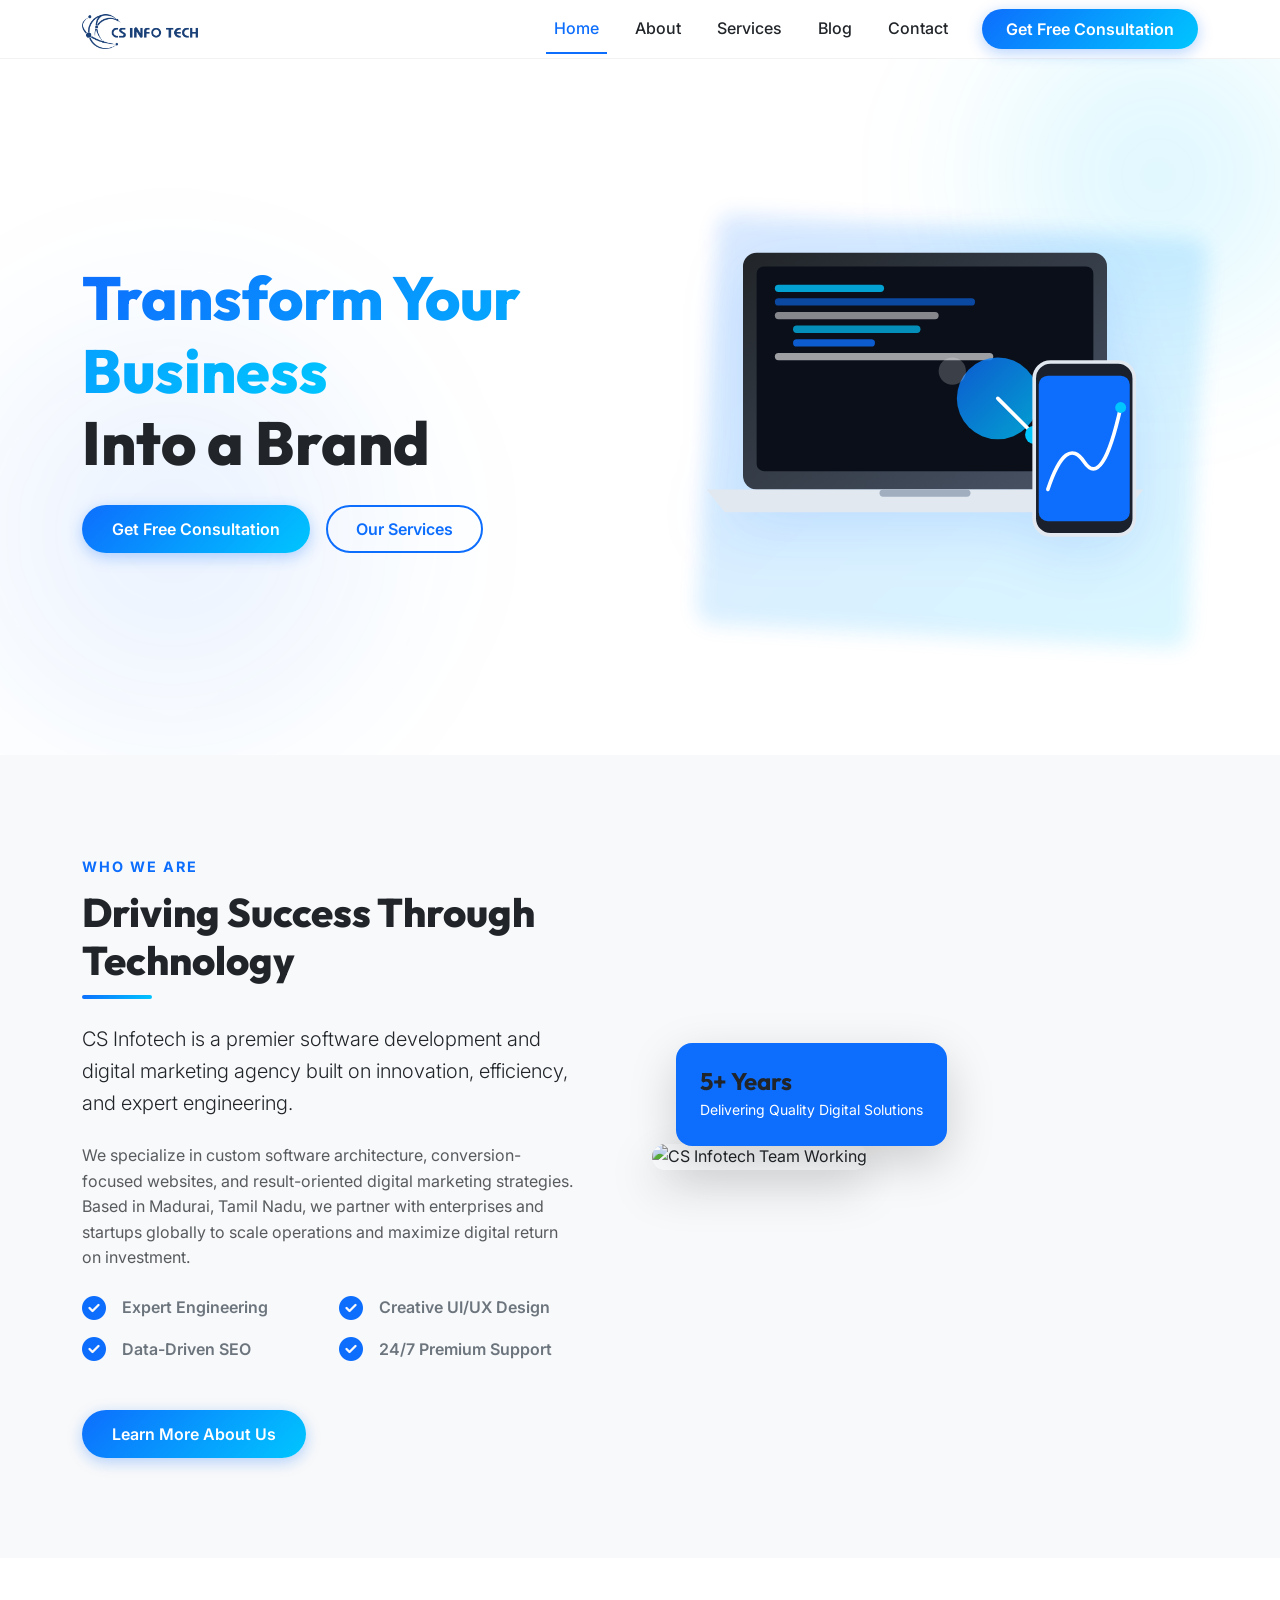
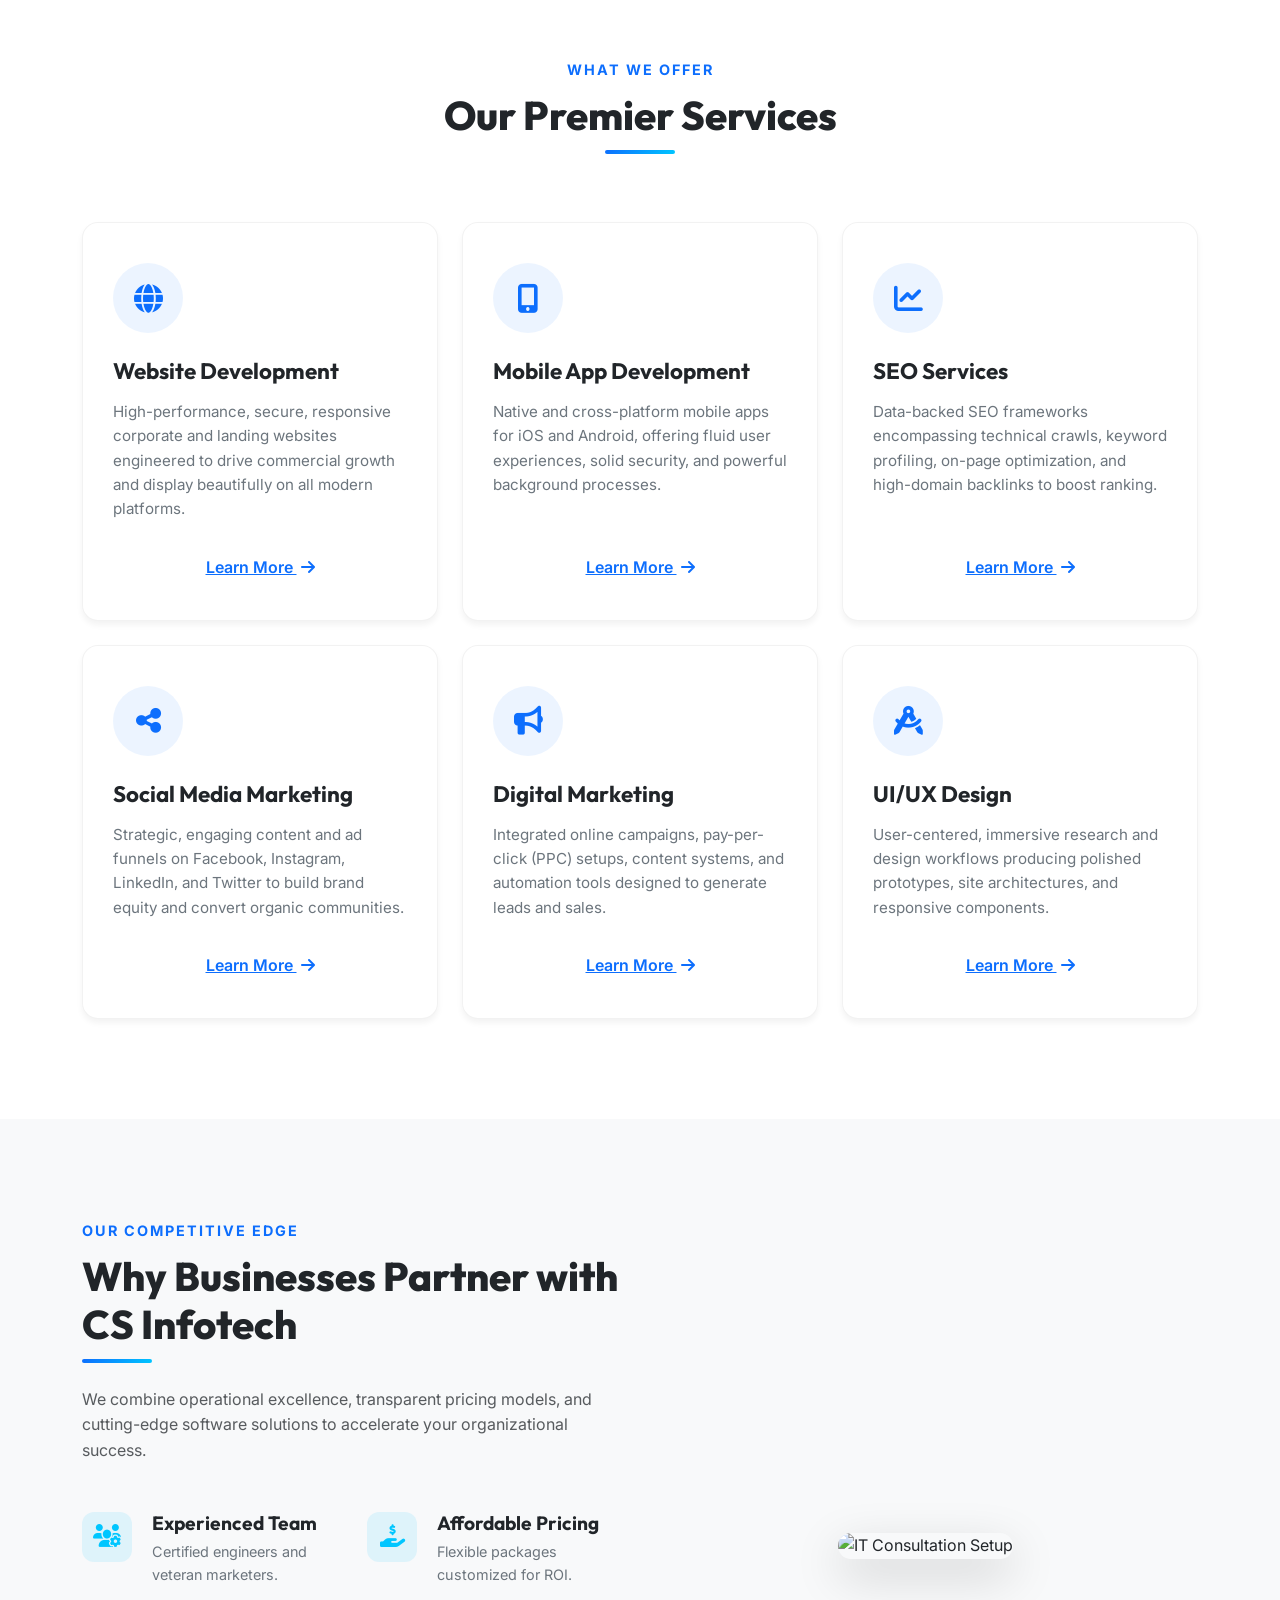
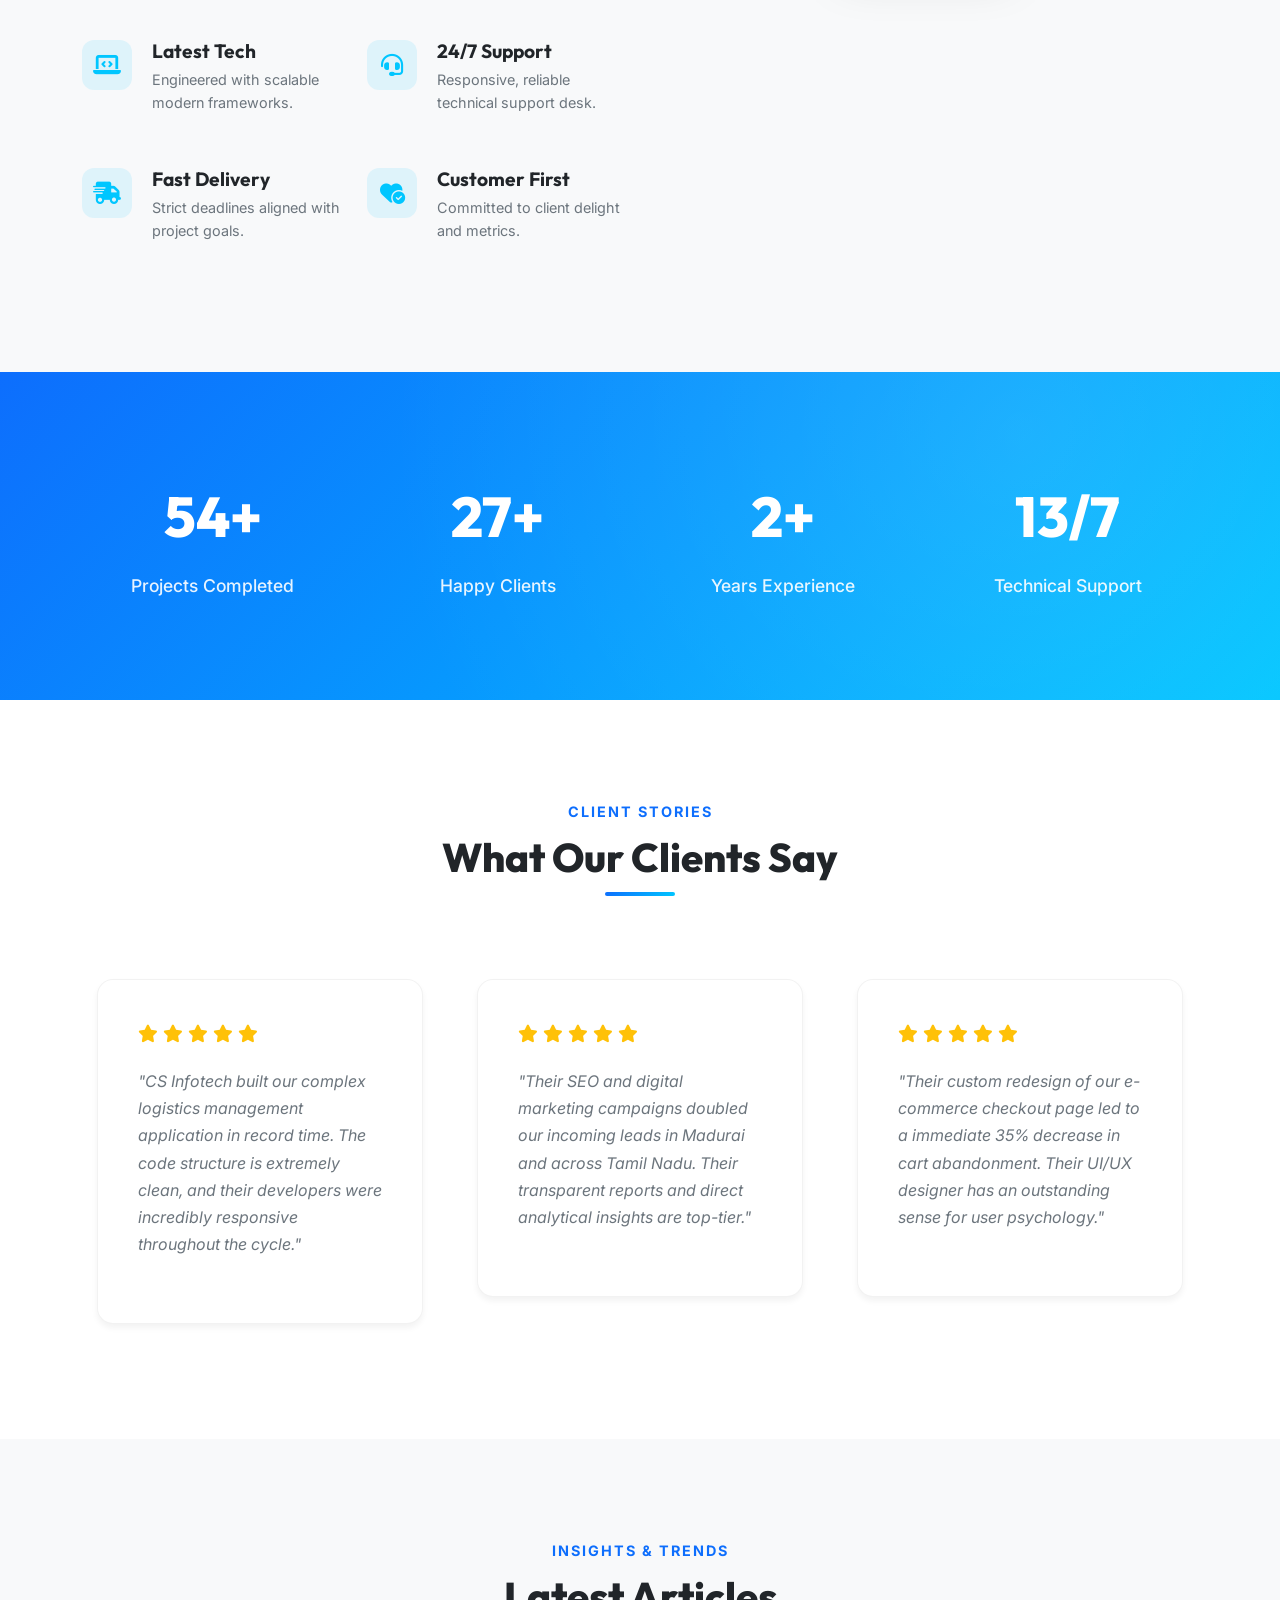
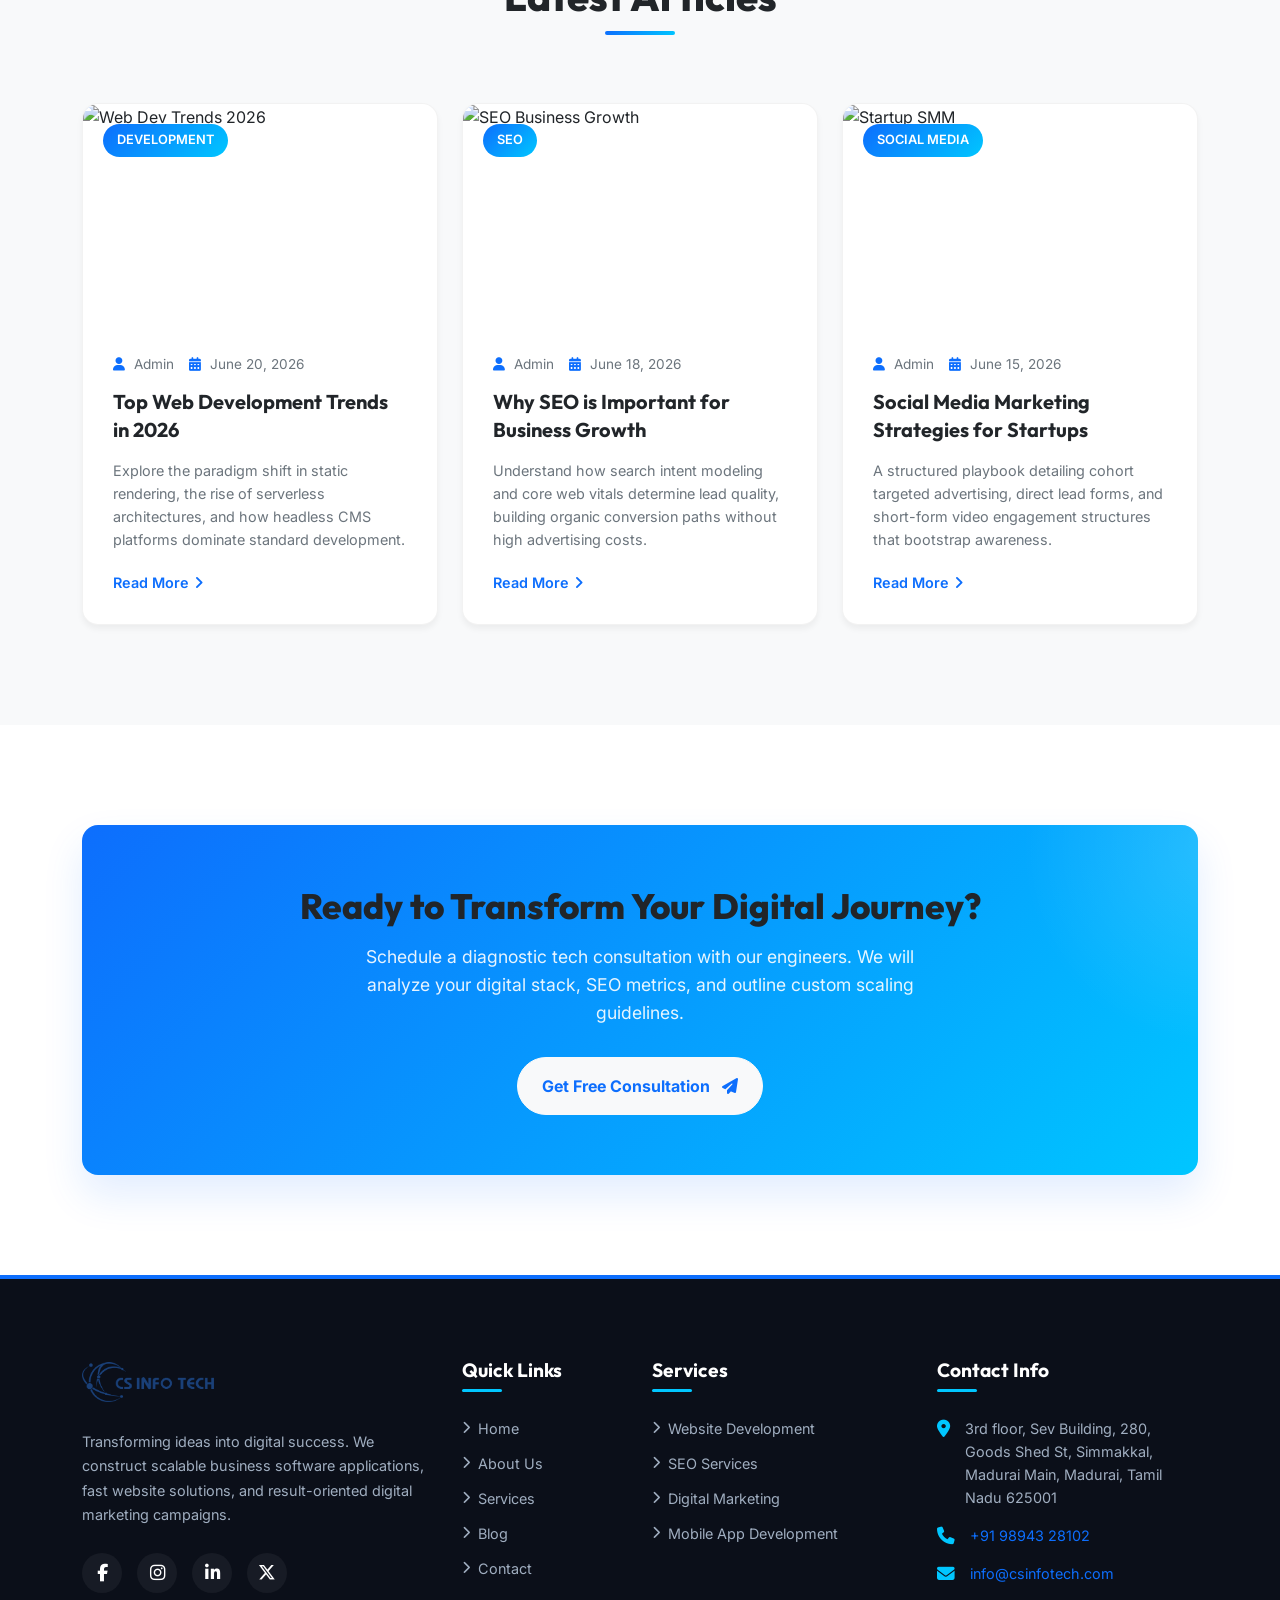
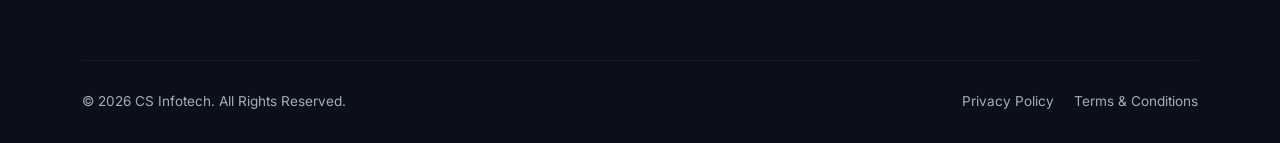
==== commit 576e1ceb: "first" ====
--- a/index.html
+++ b/index.html
@@ -14,7 +14,7 @@
   <meta name="robots" content="index, follow">
 
   <!-- Favicon -->
-  <link rel="icon" type="image/x-icon" href="https://cdn-icons-png.flaticon.com/512/2010/2010990.png">
+  <link rel="icon" type="image/x-icon" href="./images/cslogo.png">
 
   <!-- Google Fonts -->
   <link rel="preconnect" href="https://fonts.googleapis.com">
@@ -41,8 +41,8 @@
   <header>
     <nav class="navbar navbar-expand-lg fixed-top navbar-custom">
       <div class="container">
-        <a class="navbar-brand navbar-brand-custom" href="index.html">
-          <i class="fa-solid fa-code text-primary me-2"></i>CS <span>Infotech</span>
+        <a class="navbar-brand navbar-brand-custom py-0" href="index.html">
+          <img src="images/cslogo.png" alt="CS Infotech" height="35" class="d-inline-block align-middle">
         </a>
         <button class="navbar-toggler" type="button" data-bs-toggle="collapse" data-bs-target="#mainNavbar"
           aria-controls="mainNavbar" aria-expanded="false" aria-label="Toggle navigation">
@@ -85,7 +85,7 @@
       <div class="row align-items-center">
         <div class="col-lg-6" data-aos="fade-right">
           <h1 class="hero-title">
-            <span class="text-gradient">Transforming Ideas</span> <br>into Digital Success
+            <span class="text-gradient">Transform Your Business</span> <br>Into a Brand
           </h1>
           <div class="d-flex flex-wrap gap-3">
             <a href="https://wa.me/919894328102" target="_blank" class="btn btn-gradient">Get Free Consultation</a>
@@ -605,7 +605,9 @@
       <div class="row g-4">
         <!-- Footer Column 1: Info  -->
         <div class="col-lg-4 col-md-6">
-          <a class="footer-brand" href="index.html">CS <span>Infotech</span></a>
+          <a class="footer-brand py-0" href="index.html">
+            <img src="images/cslogo.png" alt="CS Infotech" height="40" class="d-inline-block align-middle mb-2">
+          </a>
           <p class="footer-desc">
             Transforming ideas into digital success. We construct scalable business software applications, fast website
             solutions, and result-oriented digital marketing campaigns.
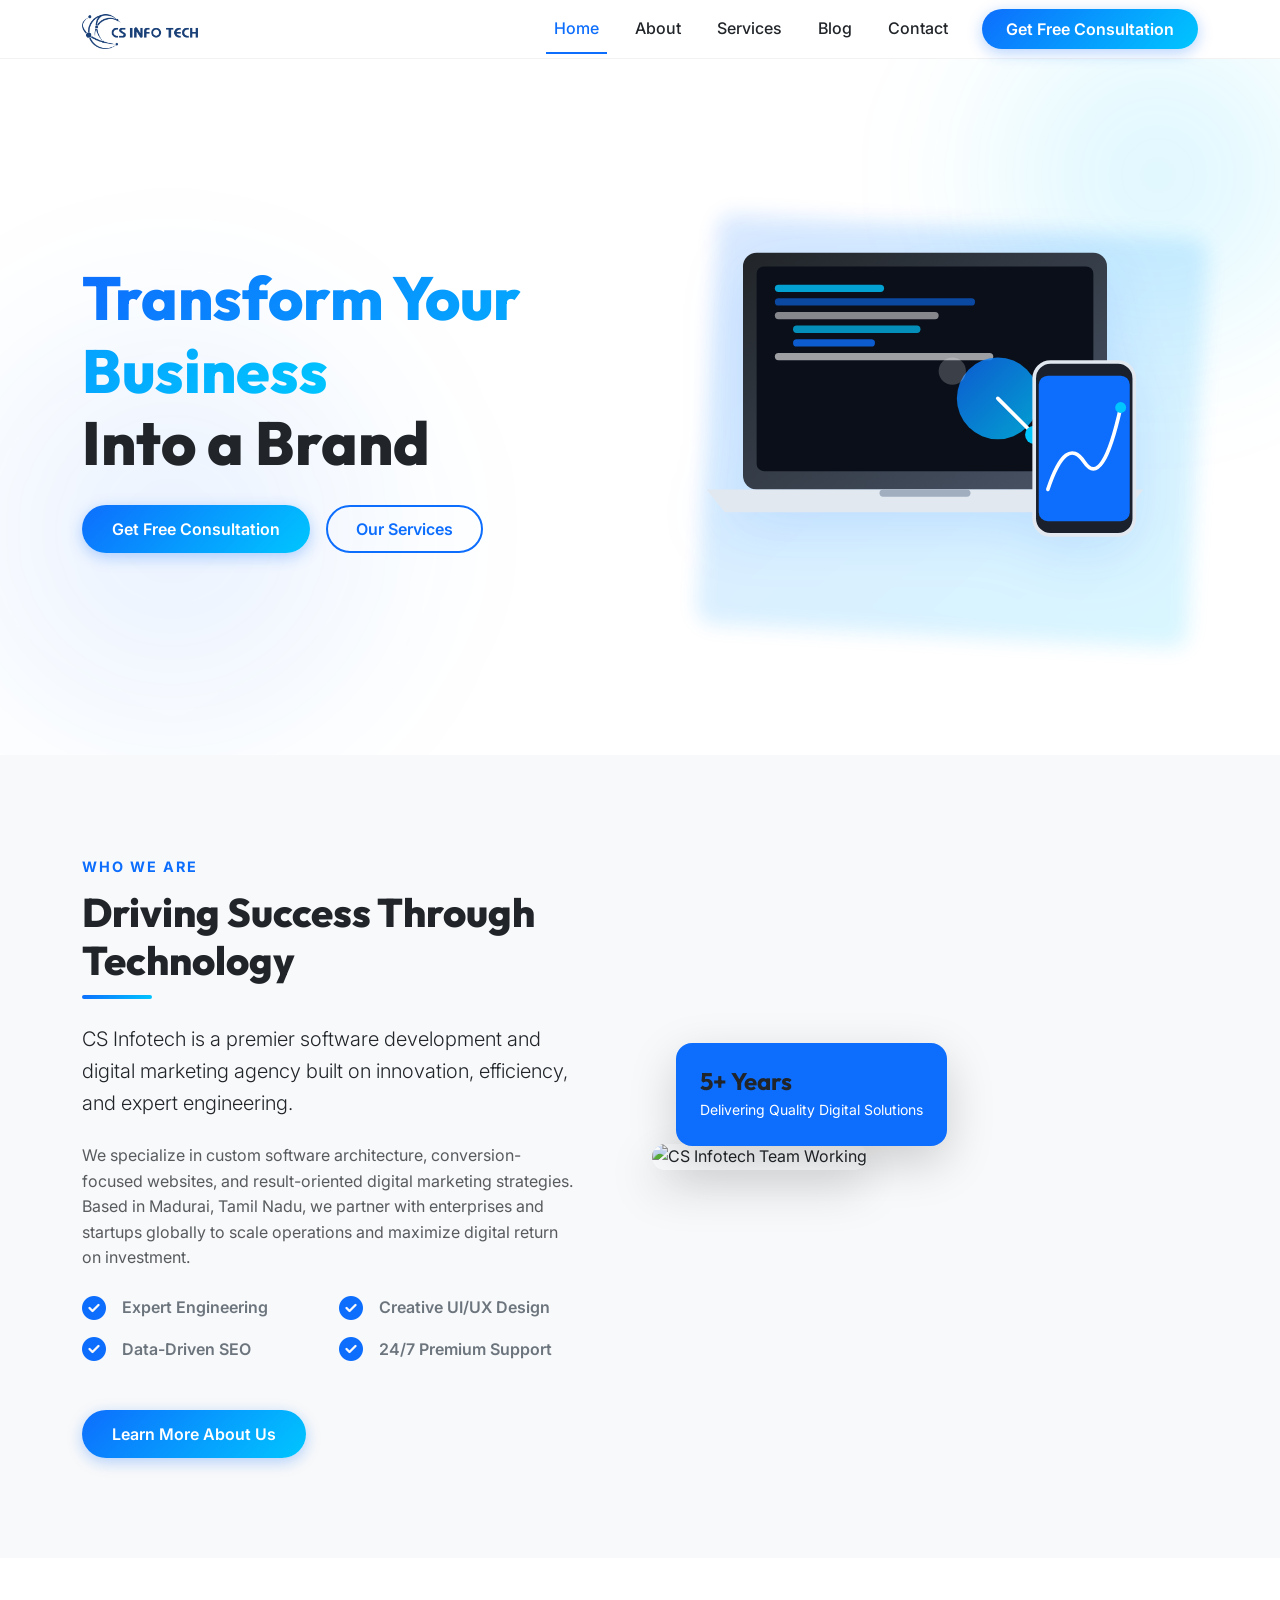
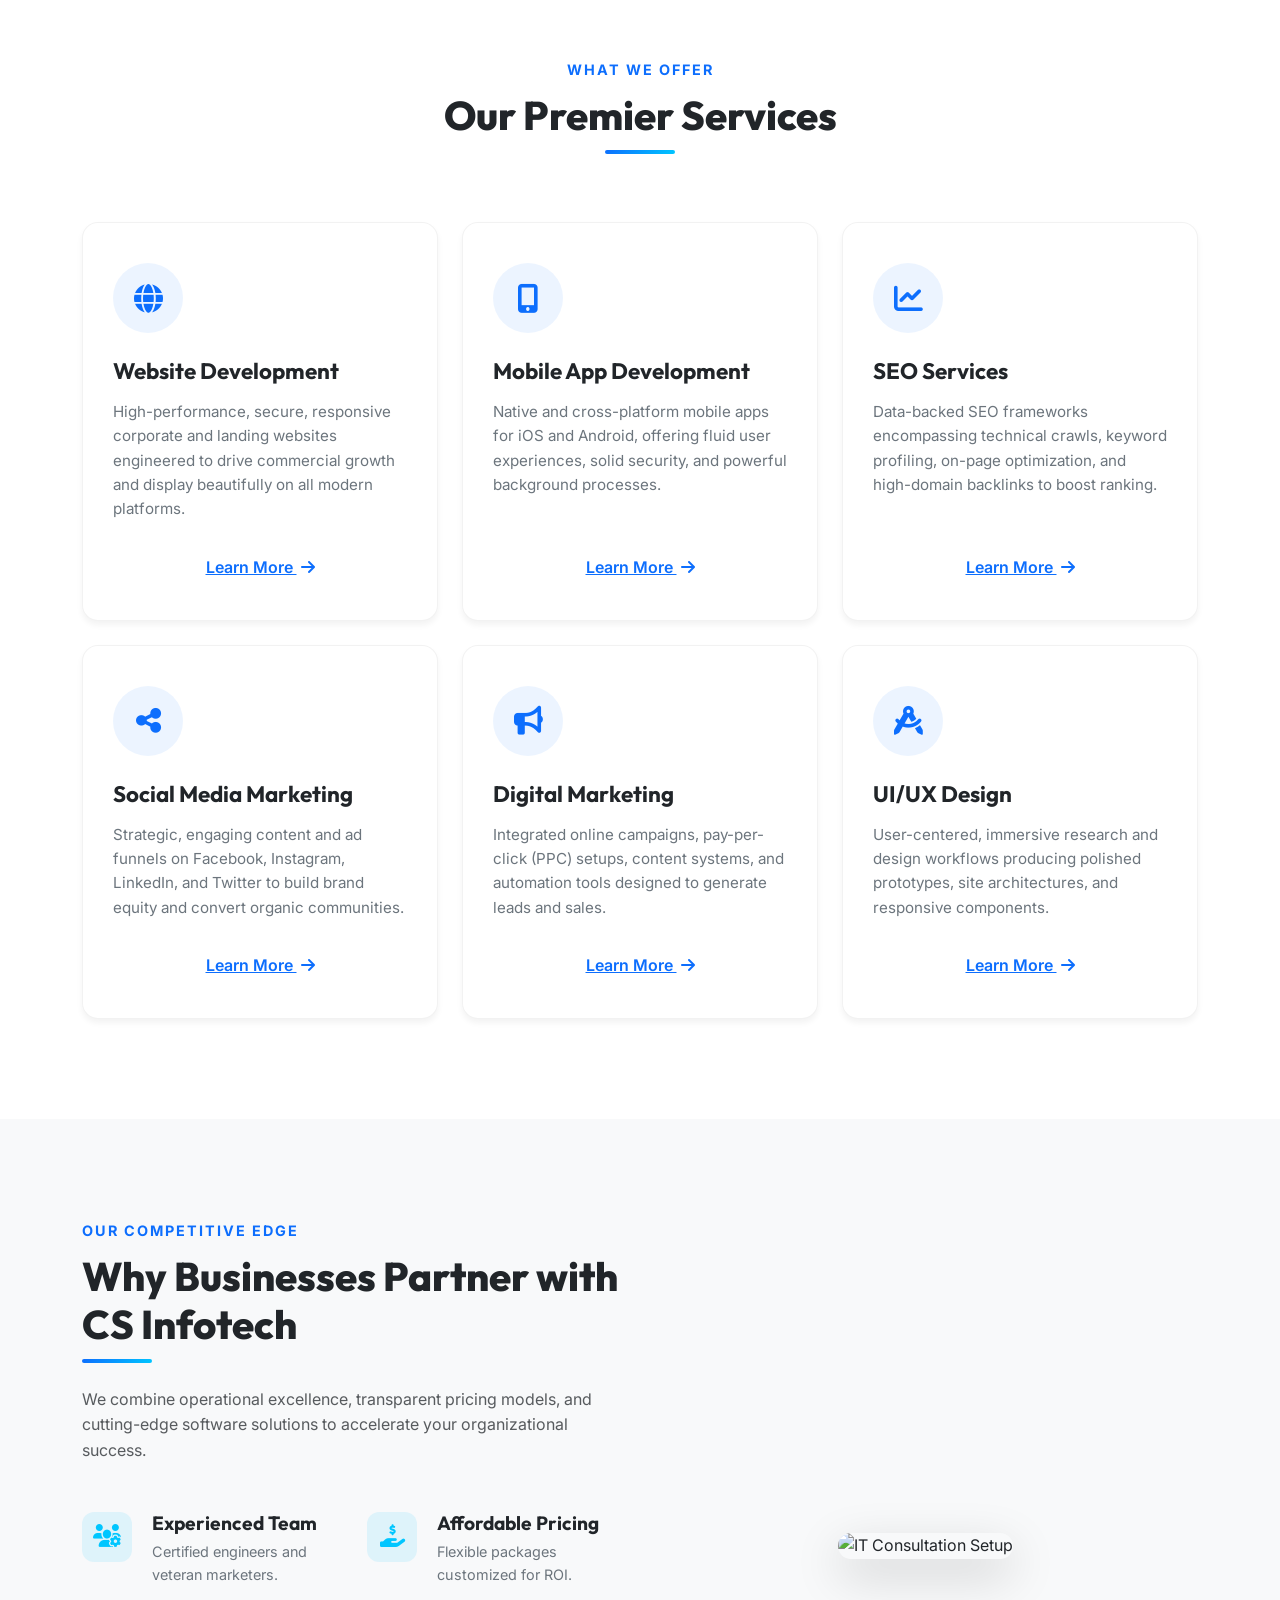
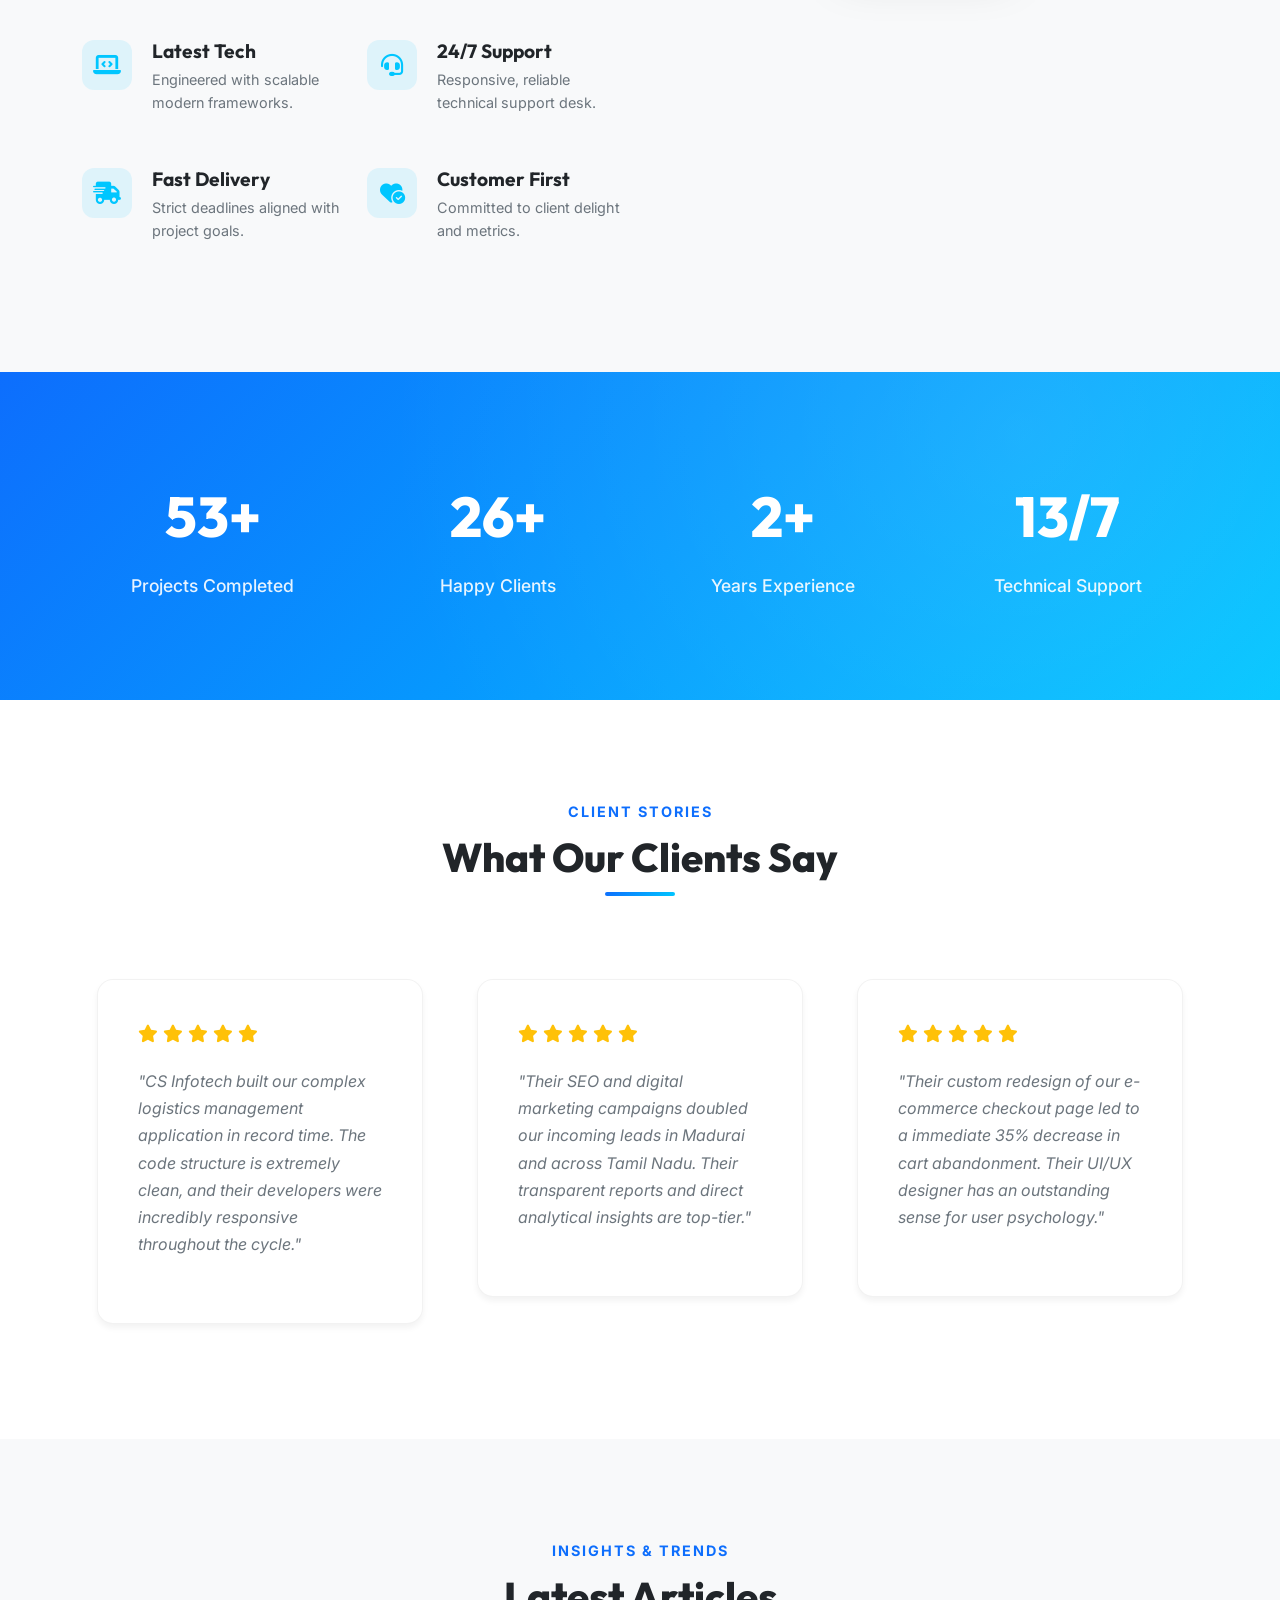
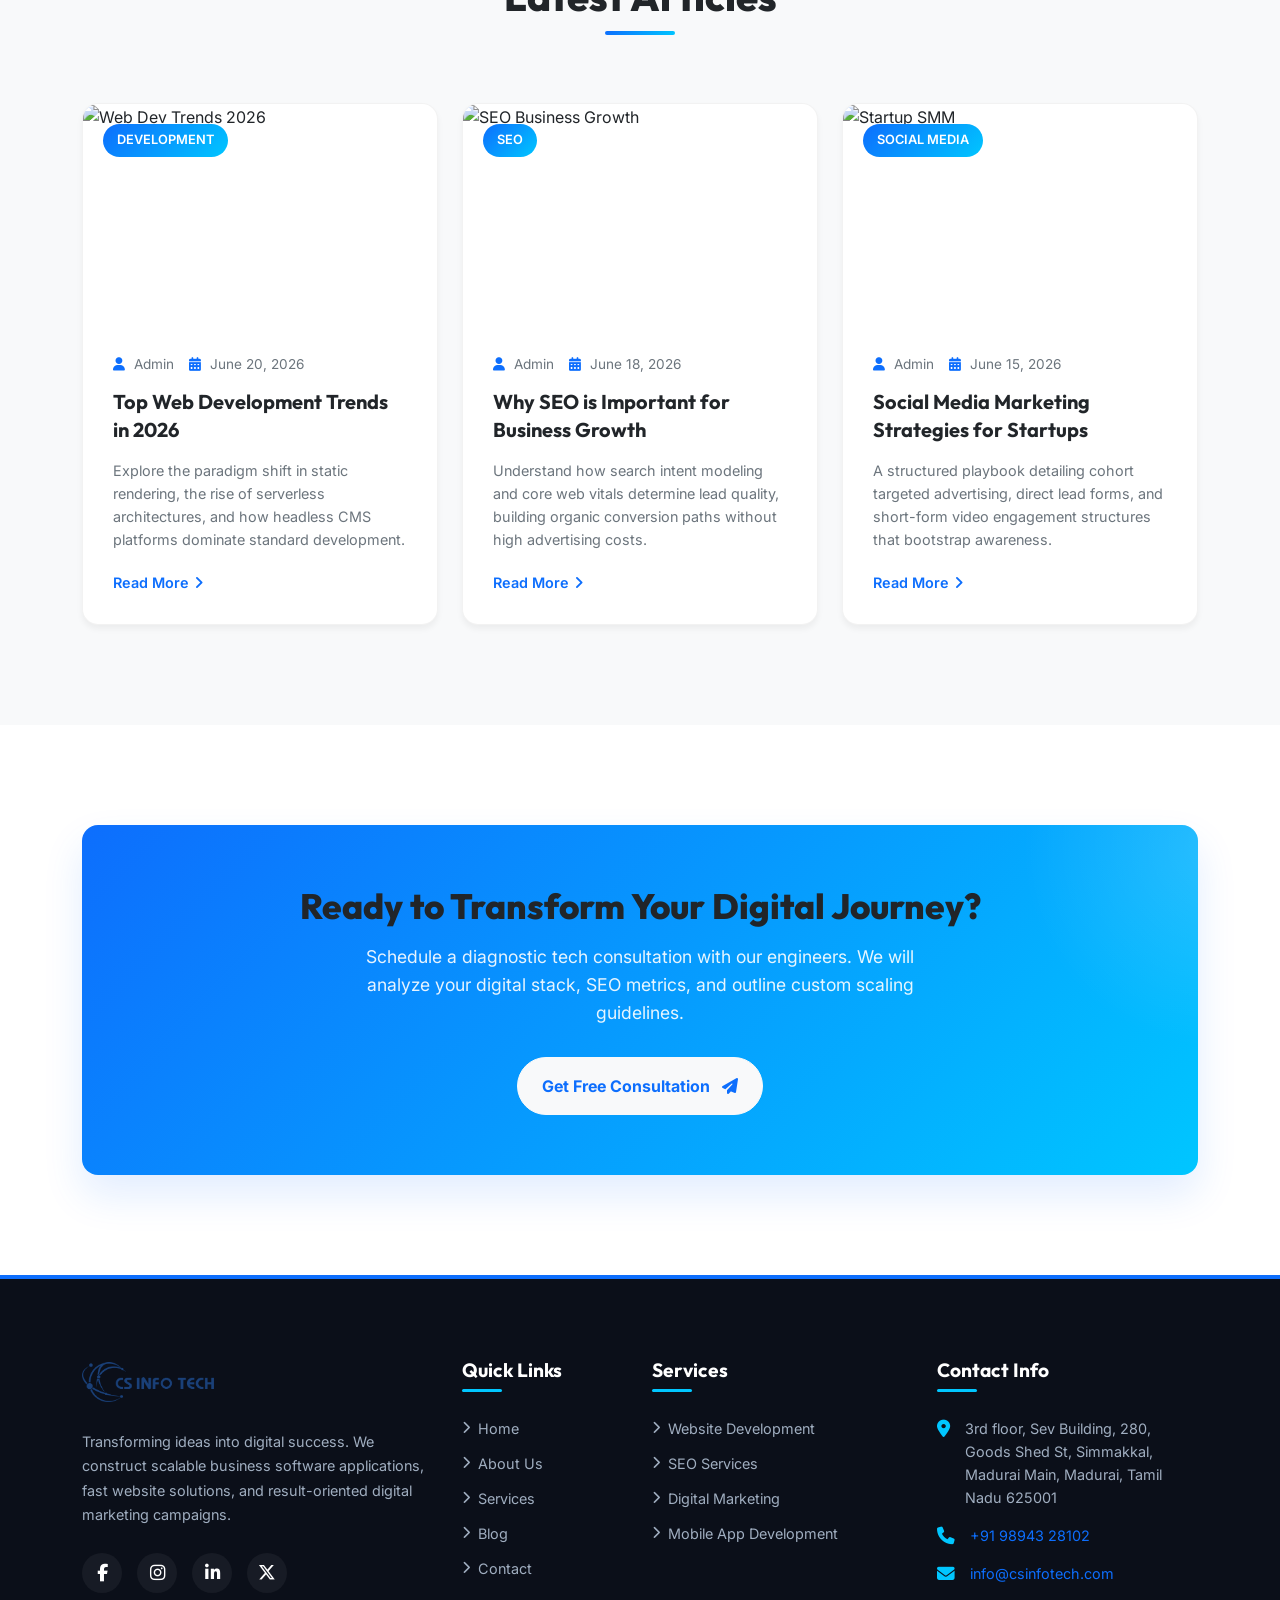
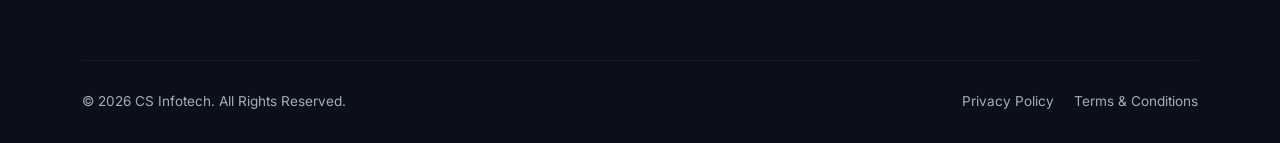
==== commit f05e2262: "added a line" ====
--- a/index.html
+++ b/index.html
@@ -4,6 +4,7 @@
 <head>
   <meta charset="UTF-8">
   <meta name="viewport" content="width=device-width, initial-scale=1.0">
+  <meta name="google-site-verification" content="xYOiskQtR4Lsmfy7EjTArhALvCJRe7lEQEjMEZlY-yI" />
   <!-- SEO Meta Tags -->
   <title>CS Infotech | Transforming Ideas into Digital Success</title>
   <meta name="description"
